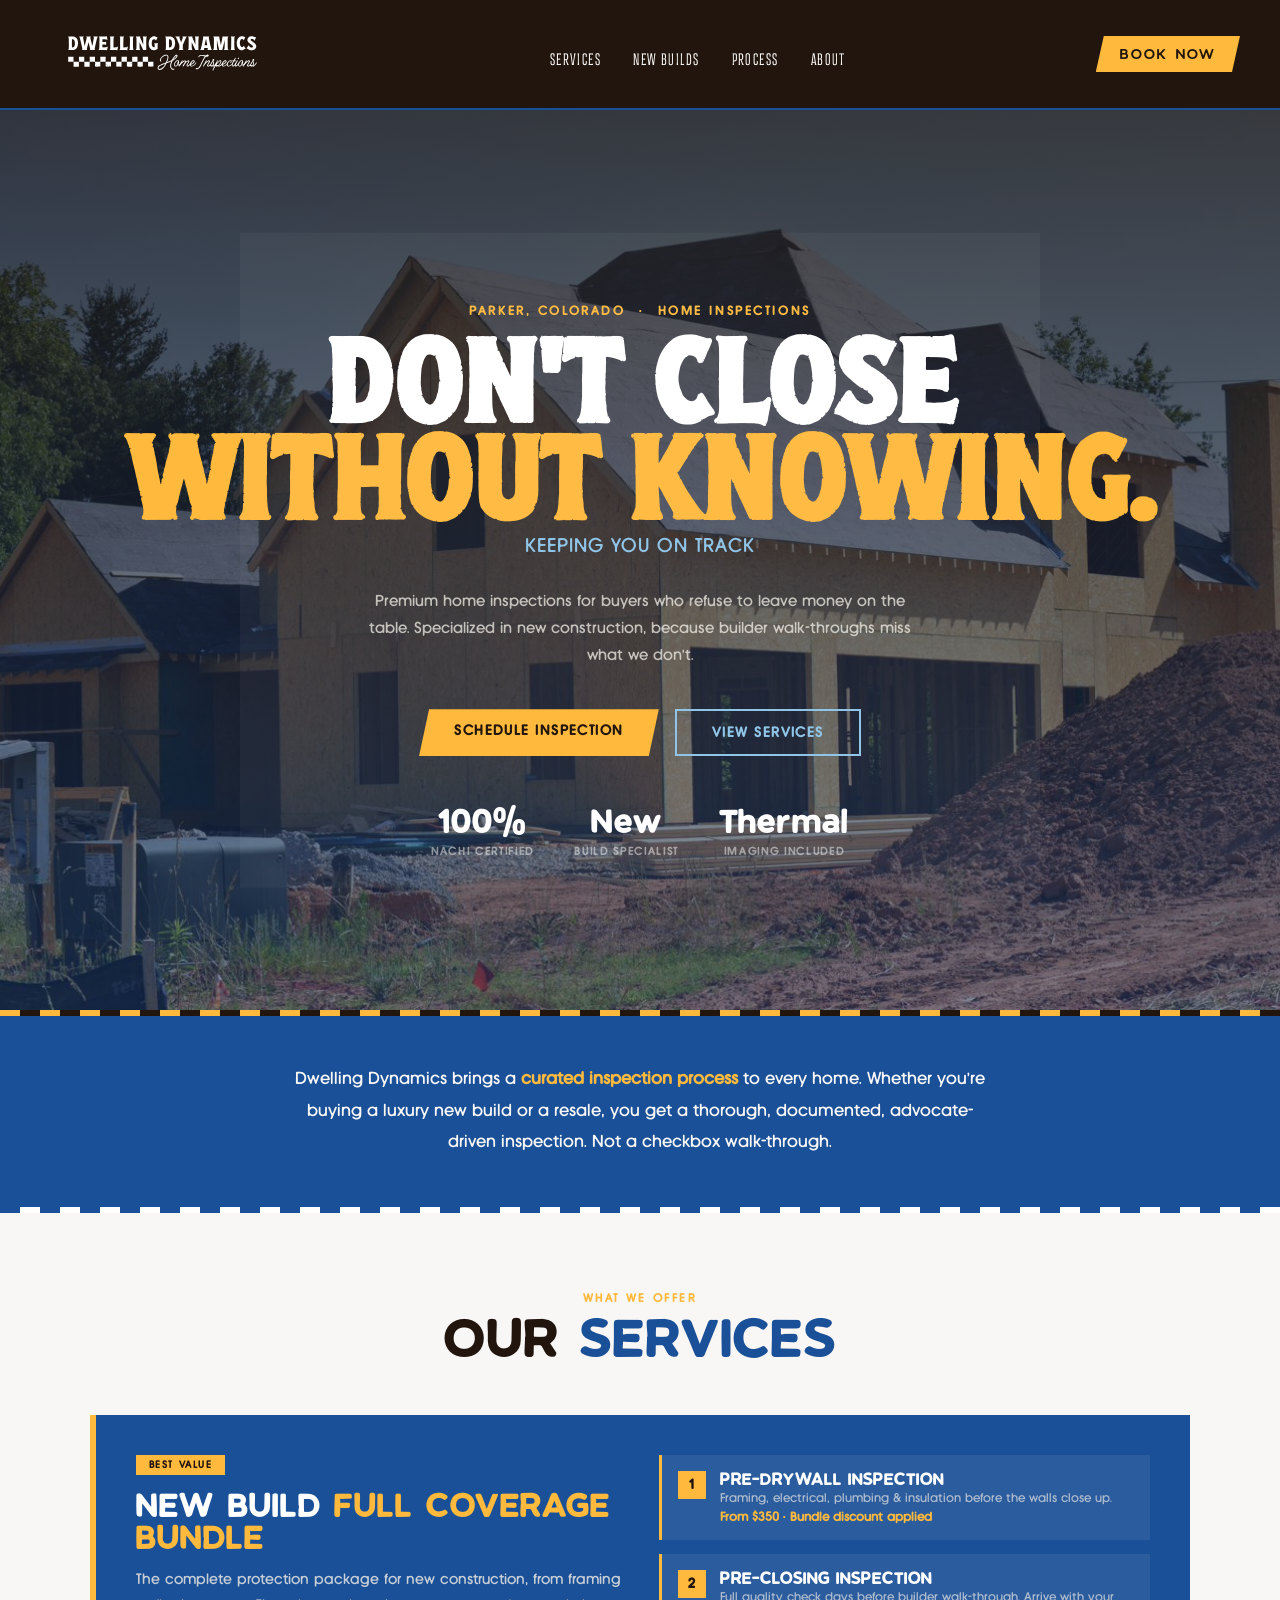
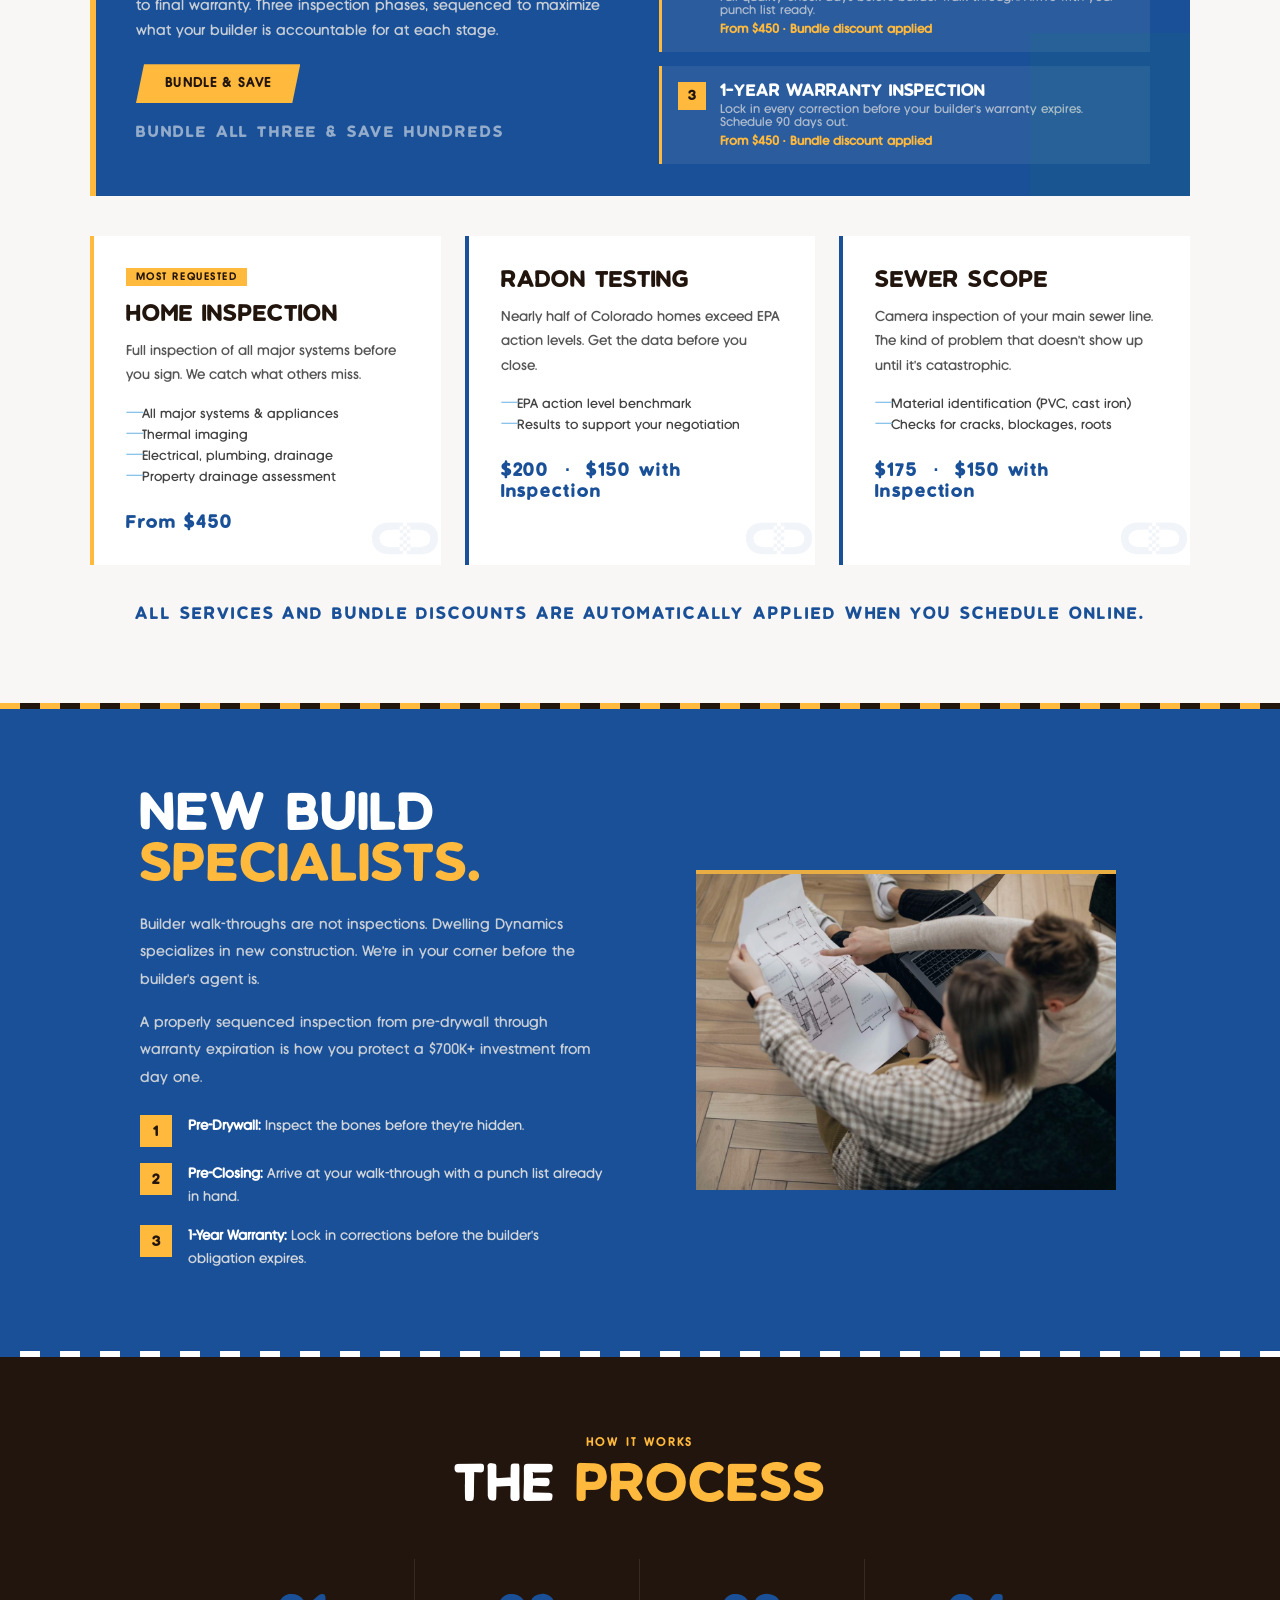
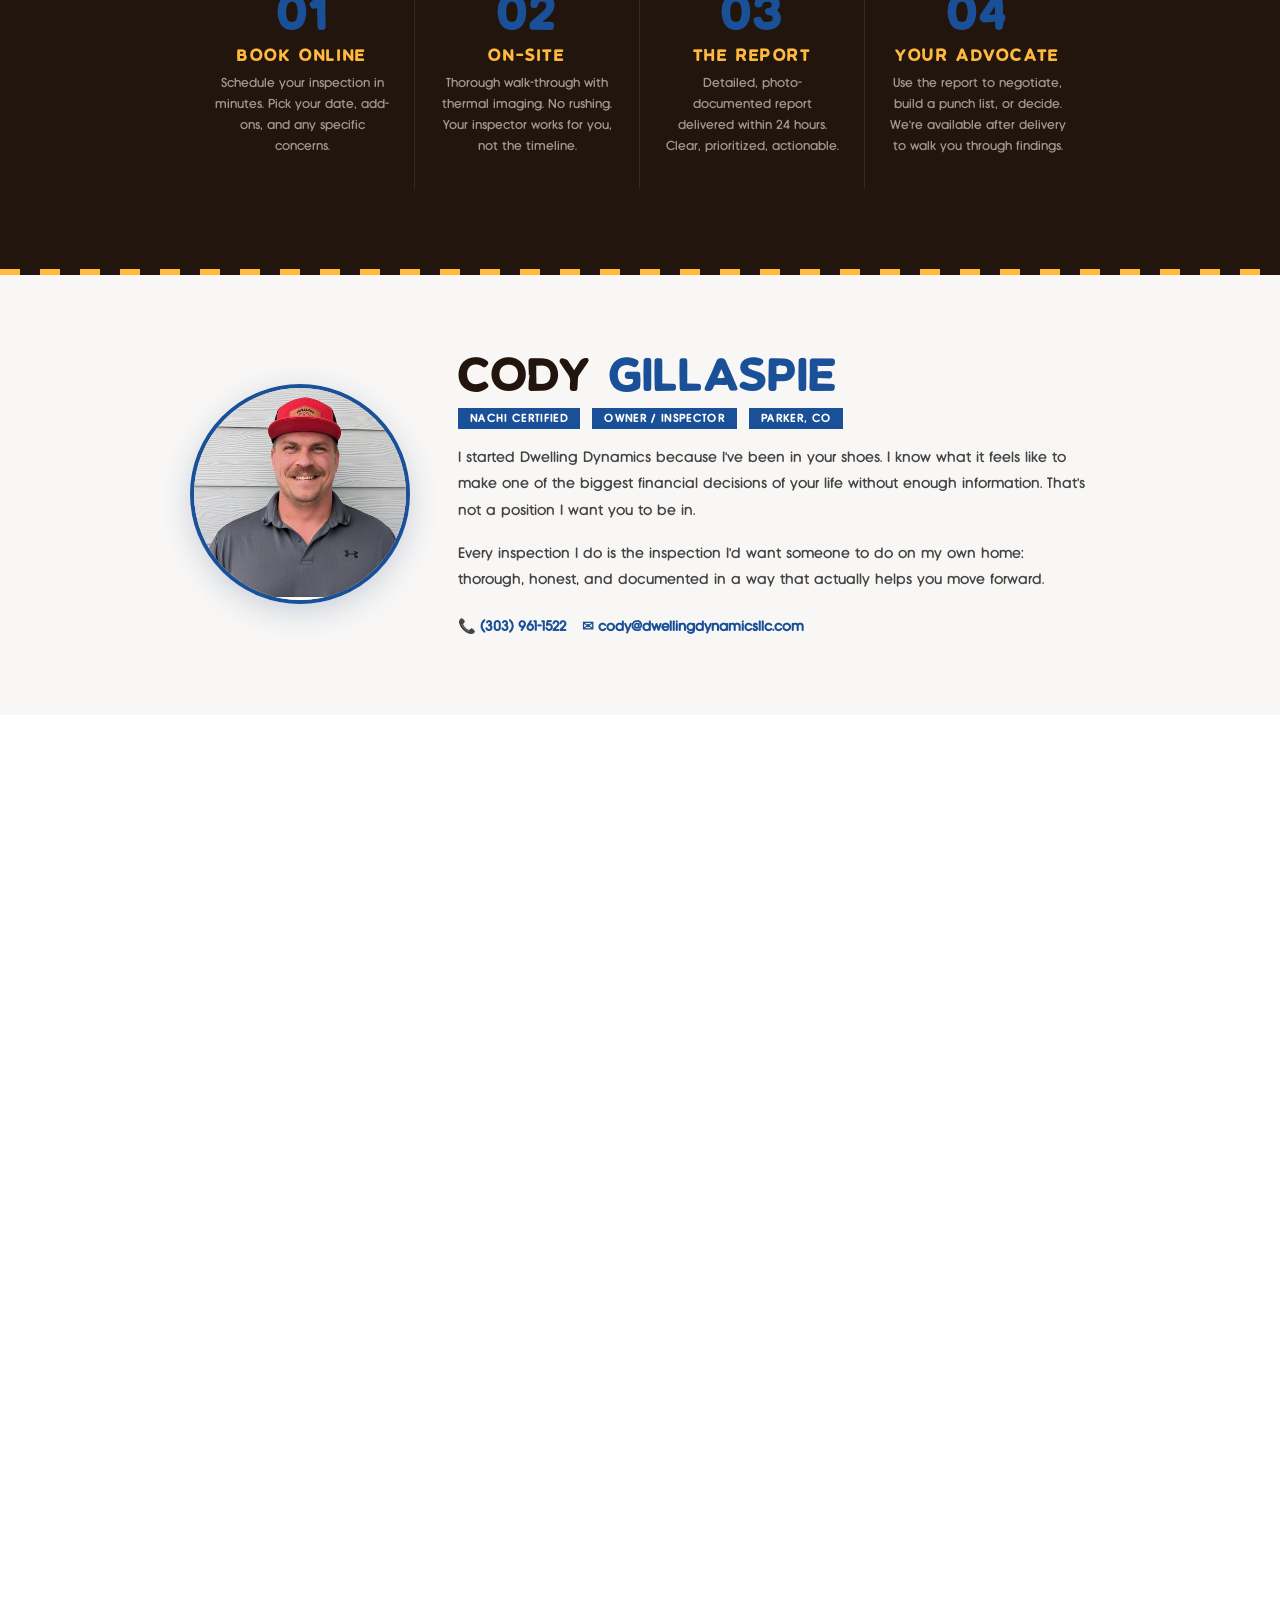
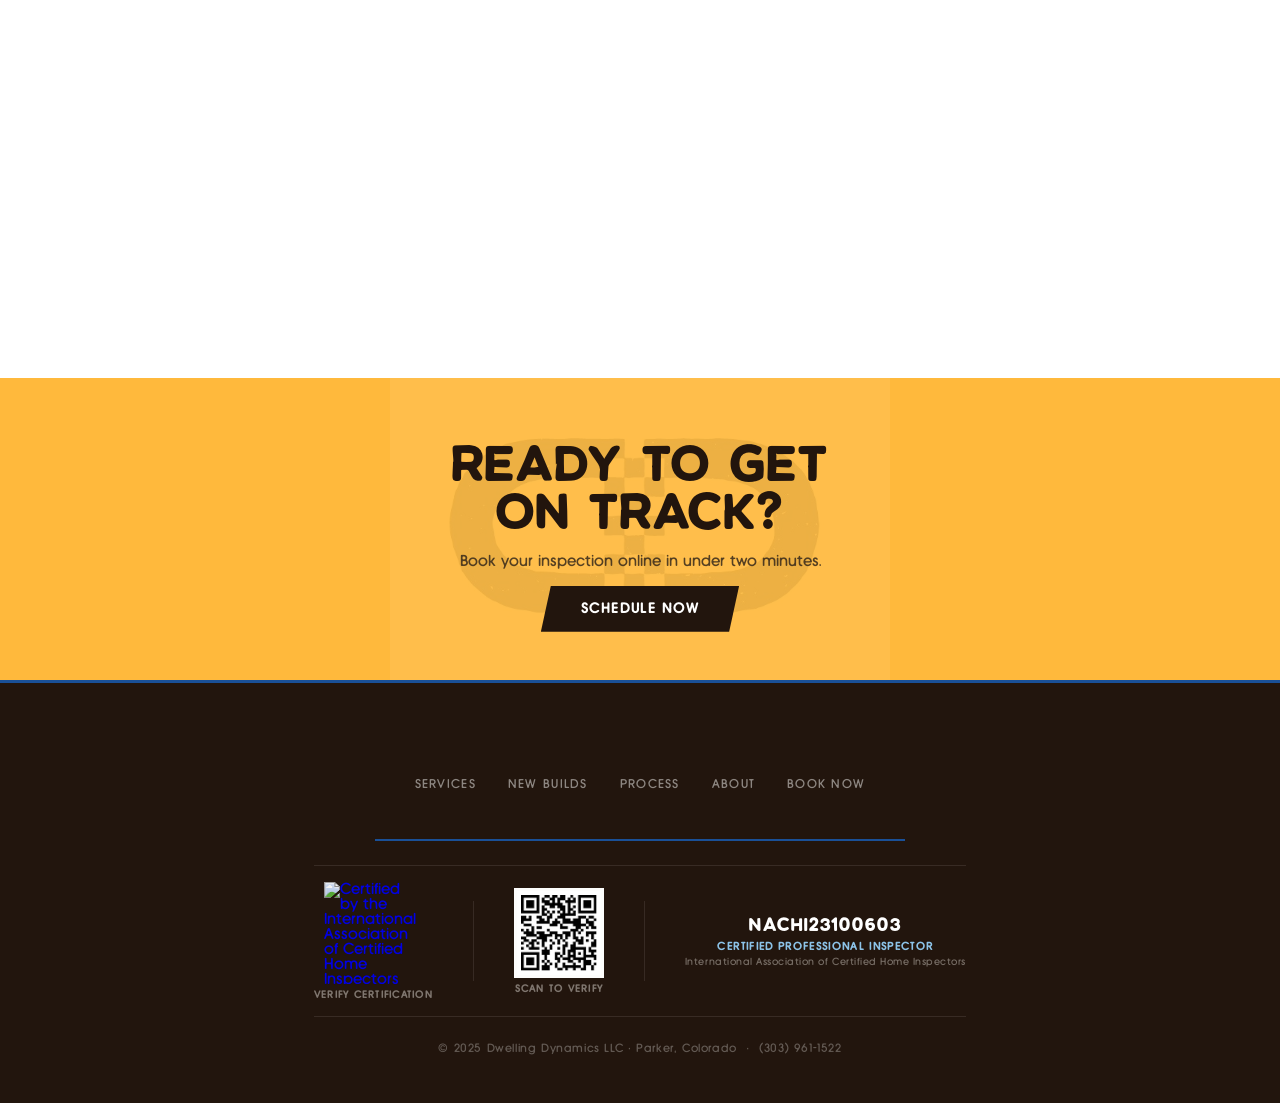
==== index.html @ 151acbd0 "SEO optimization: structured data, sitemap, alt text, social meta - Added sitemap.xml and robots.txt" ====
<!DOCTYPE html>
<html lang="en">
<head>
<meta charset="UTF-8">
<meta name="viewport" content="width=device-width, initial-scale=1.0">
<title>Dwelling Dynamics Home Inspections | Parker, CO &amp; Front Range</title>
<meta name="description" content="Dwelling Dynamics offers professional home inspections in Parker, CO and across the Front Range. Specializing in new construction, pre-drywall, pre-closing, and warranty inspections. NACHI certified. Book online today.">
<meta name="keywords" content="home inspection Parker CO, new build inspection Colorado, pre-drywall inspection, warranty inspection, Front Range home inspector, NACHI certified inspector">
<meta name="robots" content="index, follow">
<link rel="canonical" href="https://www.dwellingdynamicsinspections.com/">
<link rel="icon" type="image/png" href="[data-uri]">
<link rel="apple-touch-icon" href="[data-uri]">

<!-- Open Graph -->
<meta property="og:type" content="website">
<meta property="og:url" content="https://www.dwellingdynamicsinspections.com/">
<meta property="og:title" content="Dwelling Dynamics Home Inspections | Parker, CO &amp; Front Range">
<meta property="og:description" content="Professional home inspections in Parker, CO and the Front Range. New build specialist. NACHI certified. Book online.">
<meta property="og:image" content="https://www.dwellingdynamicsinspections.com/og-image.jpg">

<!-- Twitter Card -->
<meta name="twitter:card" content="summary_large_image">
<meta name="twitter:title" content="Dwelling Dynamics Home Inspections | Parker, CO">
<meta name="twitter:description" content="Professional home inspections in Parker, CO and the Front Range. New build specialist. NACHI certified.">
<meta name="twitter:image" content="https://www.dwellingdynamicsinspections.com/og-image.jpg">
<meta property="og:locale" content="en_US">

<!-- LocalBusiness Structured Data -->
<script type="application/ld+json">
{
  "@context": "https://schema.org",
  "@type": "LocalBusiness",
  "name": "Dwelling Dynamics Home Inspections",
  "description": "Professional home inspection services in Parker, CO and the Front Range. Specializing in new construction inspections, pre-drywall, pre-closing, and 1-year warranty inspections.",
  "url": "https://www.dwellingdynamicsinspections.com",
  "telephone": "+13039611522",
  "email": "cody@dwellingdynamicsllc.com",
  "image": "https://www.dwellingdynamicsinspections.com/og-image.jpg",
  "priceRange": "$$",
  "address": {
    "@type": "PostalAddress",
    "addressLocality": "Parker",
    "addressRegion": "CO",
    "addressCountry": "US"
  },
  "geo": {
    "@type": "GeoCoordinates",
    "latitude": 39.5186,
    "longitude": -104.7614
  },
  "areaServed": [
    {"@type": "City", "name": "Parker"},
    {"@type": "City", "name": "Castle Rock"},
    {"@type": "City", "name": "Highlands Ranch"},
    {"@type": "City", "name": "Aurora"},
    {"@type": "City", "name": "Lone Tree"},
    {"@type": "City", "name": "Centennial"},
    {"@type": "City", "name": "Denver"},
    {"@type": "State", "name": "Colorado Front Range"}
  ],
  "hasOfferCatalog": {
    "@type": "OfferCatalog",
    "name": "Home Inspection Services",
    "itemListElement": [
      {"@type": "Offer", "itemOffered": {"@type": "Service", "name": "Home Inspection"}, "price": "450", "priceCurrency": "USD"},
      {"@type": "Offer", "itemOffered": {"@type": "Service", "name": "Pre-Drywall Inspection"}, "price": "350", "priceCurrency": "USD"},
      {"@type": "Offer", "itemOffered": {"@type": "Service", "name": "Pre-Closing Inspection"}, "price": "450", "priceCurrency": "USD"},
      {"@type": "Offer", "itemOffered": {"@type": "Service", "name": "1-Year Warranty Inspection"}, "price": "450", "priceCurrency": "USD"},
      {"@type": "Offer", "itemOffered": {"@type": "Service", "name": "Radon Testing"}, "price": "200", "priceCurrency": "USD"},
      {"@type": "Offer", "itemOffered": {"@type": "Service", "name": "Sewer Scope"}, "price": "175", "priceCurrency": "USD"}
    ]
  },
  "founder": {
    "@type": "Person",
    "name": "Cody Gillaspie",
    "jobTitle": "Owner, NACHI Certified Professional Inspector"
  },
  "sameAs": [
    "https://g.page/r/CZqVUhI3zh6IEBM"
  ]
}
</script>

<!-- Google Analytics -->
<script async src="https://www.googletagmanager.com/gtag/js?id=G-CFTCVXCN52"></script>
<script>
  window.dataLayer = window.dataLayer || [];
  function gtag(){dataLayer.push(arguments);}
  gtag('js', new Date());
  gtag('config', 'G-CFTCVXCN52');
</script>
<link rel="stylesheet" href="shared.css">
<style>
body { background: var(--white); }

/* HERO */
.hero {
  min-height: 100vh;
  background: linear-gradient(rgba(28,22,20,0.82), rgba(26,58,110,0.55)),
              url("[data-uri]") center center / cover no-repeat;
  display: flex; flex-direction: column; justify-content: center; align-items: center;
  text-align: center; padding: 120px 2rem 80px;
  position: relative; overflow: hidden;
}
.hero-bg-mark {
  position: absolute; opacity: 0.04;
  width: 800px; top: 50%; left: 50%; transform: translate(-50%, -50%);
  pointer-events: none;
}
.hero-eyebrow {
  font-family: var(--body); font-size: 0.8rem; font-weight: 600;
  letter-spacing: 0.2em; text-transform: uppercase; color: var(--gold);
  margin-bottom: 1rem;
}
.hero h1 {
  font-family: var(--heading); font-size: clamp(3.5rem, 8vw, 7rem);
  font-weight: 800; line-height: 0.95; letter-spacing: -0.01em;
  color: var(--white); text-transform: uppercase; margin-bottom: 0.5rem;
}
.hero h1 span { color: var(--gold); }
.hero-sub {
  font-size: clamp(1rem, 2vw, 1.25rem); color: var(--lightblue);
  font-weight: 500; letter-spacing: 0.05em; text-transform: uppercase;
  margin-bottom: 2rem;
}
.hero-desc {
  max-width: 560px; color: rgba(242,237,230,0.75); font-size: 1rem; line-height: 1.7;
  margin: 0 auto 2.5rem;
}
.hero-actions { display: flex; gap: 1rem; justify-content: center; flex-wrap: wrap; }
.btn-primary {
  background: var(--gold); color: var(--asphalt);
  padding: 0.9rem 2.2rem; font-weight: 700; font-size: 0.9rem;
  letter-spacing: 0.1em; text-transform: uppercase; text-decoration: none;
  clip-path: polygon(10px 0%, 100% 0%, calc(100% - 10px) 100%, 0% 100%);
  transition: background 0.2s;
}
.btn-primary:hover { background: var(--white); }
.btn-outline {
  border: 2px solid var(--lightblue); color: var(--lightblue);
  padding: 0.9rem 2.2rem; font-weight: 700; font-size: 0.9rem;
  letter-spacing: 0.1em; text-transform: uppercase; text-decoration: none;
  transition: all 0.2s;
}
.btn-outline:hover { background: var(--lightblue); color: var(--asphalt); }
.hero-badges {
  margin-top: 3rem; display: flex; gap: 2.5rem; justify-content: center;
  flex-wrap: wrap;
}
.hero-badge {
  display: flex; flex-direction: column; align-items: center; gap: 0.25rem;
}
.hero-badge-num {
  font-family: var(--display); font-size: 2rem; font-weight: 800;
  color: var(--white);
}
.hero-badge-label {
  font-size: 0.7rem; font-weight: 600; letter-spacing: 0.15em;
  text-transform: uppercase; color: rgba(248,247,246,0.5);
}

/* DIVIDER */
.track-divider {
  height: 6px; background: var(--darkblue);
  background: repeating-linear-gradient(90deg, var(--darkblue) 0px, var(--darkblue) 20px, var(--white) 20px, var(--white) 40px);
}
.track-divider.gold {
  background: repeating-linear-gradient(90deg, var(--gold) 0px, var(--gold) 20px, var(--asphalt) 20px, var(--asphalt) 40px);
}

/* INTRO STRIP */
.intro-strip {
  background: var(--darkblue); padding: 3rem 2rem;
  text-align: center;
}
.intro-strip p {
  max-width: 700px; margin: 0 auto;
  font-size: 1.1rem; color: var(--offwhite); line-height: 1.8;
}
.intro-strip strong { color: var(--gold); font-weight: 600; }

/* SERVICES */
.services { background: var(--offwhite); padding: 5rem 2rem; }
.section-header { text-align: center; margin-bottom: 3rem; }
.section-eyebrow {
  font-size: 0.75rem; font-weight: 700; letter-spacing: 0.2em;
  text-transform: uppercase; color: var(--gold); margin-bottom: 0.75rem;
}
.section-title {
  font-family: var(--display); font-size: clamp(2rem, 4vw, 3.5rem);
  font-weight: 800; text-transform: uppercase; color: var(--asphalt);
  line-height: 1;
}
.section-title span { color: var(--darkblue); }
.services-grid {
  max-width: 1100px; margin: 0 auto;
  display: grid; grid-template-columns: repeat(auto-fit, minmax(300px, 1fr));
  gap: 1.5rem;
}
.service-card {
  background: var(--white); padding: 2rem;
  border-left: 4px solid var(--darkblue);
  position: relative; overflow: hidden;
  transition: transform 0.2s, box-shadow 0.2s;
}
.service-card:hover { transform: translateY(-4px); box-shadow: 0 12px 40px rgba(26,58,110,0.15); }
.service-card.featured { border-left-color: var(--gold); }
.service-card-tag {
  display: inline-block; background: var(--gold); color: var(--asphalt);
  font-size: 0.65rem; font-weight: 700; letter-spacing: 0.15em; text-transform: uppercase;
  padding: 0.25rem 0.6rem; margin-bottom: 1rem;
}
.service-card h3 {
  font-family: var(--display); font-size: 1.4rem; font-weight: 800;
  text-transform: uppercase; color: var(--asphalt); margin-bottom: 0.75rem;
  line-height: 1.1;
}
.service-card p { font-size: 0.9rem; color: #555; line-height: 1.7; margin-bottom: 1rem; }
.service-card ul { list-style: none; margin-bottom: 1.5rem; }
.service-card ul li {
  font-size: 0.85rem; color: #444; padding: 0.25rem 0;
  padding-left: 1rem; position: relative;
}
.service-card ul li::before { content: "—"; position: absolute; left: 0; color: var(--lightblue); }
.service-price {
  font-family: var(--display); font-size: 1.1rem; font-weight: 800;
  color: var(--darkblue); letter-spacing: 0.05em;
}
.service-card-icon {
  position: absolute; right: -10px; bottom: -10px; opacity: 0.06;
  width: 90px;
}

/* NEW BUILD SPOTLIGHT */
.newbuild {
  background: var(--darkblue); padding: 5rem 2rem;
  display: flex; align-items: center; justify-content: center;
}
.newbuild-inner {
  max-width: 1000px; width: 100%;
  display: grid; grid-template-columns: 1fr 1fr; gap: 4rem;
  align-items: center;
}
.newbuild-text h2 {
  font-family: var(--display); font-size: clamp(2.2rem, 4vw, 3.2rem);
  font-weight: 800; text-transform: uppercase; color: var(--white);
  line-height: 1; margin-bottom: 1.25rem;
}
.newbuild-text h2 span { color: var(--gold); }
.newbuild-text p { color: rgba(242,237,230,0.8); line-height: 1.8; font-size: 0.95rem; margin-bottom: 1rem; }
.newbuild-steps { margin-top: 1.5rem; display: flex; flex-direction: column; gap: 1rem; }
.newbuild-step {
  display: flex; align-items: flex-start; gap: 1rem;
}
.step-num {
  flex-shrink: 0; width: 32px; height: 32px;
  background: var(--gold); color: var(--asphalt);
  display: flex; align-items: center; justify-content: center;
  font-family: var(--display); font-size: 0.9rem; font-weight: 800;
}
.step-text { color: rgba(242,237,230,0.85); font-size: 0.9rem; line-height: 1.6; }
.step-text strong { color: var(--white); }
.newbuild-visual { display: flex; align-items: center; justify-content: center; }
.newbuild-visual img { width: 100%; max-width: 340px; opacity: 0.9; }

/* PROCESS */
.process { background: var(--asphalt); padding: 5rem 2rem; text-align: center; }
.process .section-title { color: var(--white); }
.process-grid {
  max-width: 900px; margin: 3rem auto 0;
  display: grid; grid-template-columns: repeat(auto-fit, minmax(180px, 1fr));
  gap: 0;
}
.process-step {
  padding: 2rem 1.5rem; position: relative;
  border-right: 1px solid rgba(242,237,230,0.1);
}
.process-step:last-child { border-right: none; }
.process-step-num {
  font-family: var(--display); font-size: 3rem; font-weight: 800;
  color: var(--darkblue); line-height: 1; margin-bottom: 0.5rem;
}
.process-step h4 {
  font-family: var(--display); font-size: 1rem; font-weight: 700;
  text-transform: uppercase; color: var(--gold); letter-spacing: 0.1em;
  margin-bottom: 0.5rem;
}
.process-step p { font-size: 0.82rem; color: rgba(242,237,230,0.6); line-height: 1.6; }

/* INSPECTOR */
.inspector { background: var(--offwhite); padding: 5rem 2rem; }
.inspector-inner {
  max-width: 900px; margin: 0 auto;
  display: grid; grid-template-columns: auto 1fr; gap: 3rem;
  align-items: center;
}
.inspector-img-wrap { position: relative; }
.inspector-dog { width: 220px; }
.inspector-text h2 {
  font-family: var(--display); font-size: clamp(2rem, 3.5vw, 2.8rem);
  font-weight: 800; text-transform: uppercase; color: var(--asphalt);
  line-height: 1; margin-bottom: 0.5rem;
}
.inspector-text h2 span { color: var(--darkblue); }
.inspector-creds {
  display: flex; gap: 0.75rem; flex-wrap: wrap; margin-bottom: 1rem;
}
.cred-tag {
  background: var(--darkblue); color: var(--white);
  font-size: 0.7rem; font-weight: 700; letter-spacing: 0.12em; text-transform: uppercase;
  padding: 0.3rem 0.75rem;
}
.inspector-text p { color: #444; font-size: 0.95rem; line-height: 1.75; margin-bottom: 1rem; }
.inspector-contact { display: flex; gap: 1rem; flex-wrap: wrap; align-items: center; margin-top: 1.5rem; }
.contact-item {
  display: flex; align-items: center; gap: 0.5rem;
  font-size: 0.9rem; font-weight: 600; color: var(--darkblue); text-decoration: none;
}
.contact-item:hover { color: var(--gold); }

/* QUOTE WIDGET */
.quote-widget { padding: 5rem 2rem; background: var(--white); }

/* CTA BANNER */
.cta-banner {
  background: var(--gold); padding: 4rem 2rem; text-align: center;
  position: relative; overflow: hidden;
}
.cta-banner-bg {
  position: absolute; opacity: 0.08;
  width: 500px; top: 50%; left: 50%; transform: translate(-50%, -50%);
  pointer-events: none;
}
.cta-banner h2 {
  font-family: var(--display); font-size: clamp(2rem, 4vw, 3rem);
  font-weight: 800; text-transform: uppercase; color: var(--asphalt);
  line-height: 1; margin-bottom: 1rem; position: relative;
}
.cta-banner p { color: rgba(28,22,20,0.75); font-size: 1rem; margin-bottom: 2rem; position: relative; }
.btn-dark {
  background: var(--asphalt); color: var(--white);
  padding: 1rem 2.5rem; font-weight: 700; font-size: 0.9rem;
  letter-spacing: 0.1em; text-transform: uppercase; text-decoration: none;
  clip-path: polygon(10px 0%, 100% 0%, calc(100% - 10px) 100%, 0% 100%);
  transition: background 0.2s; position: relative;
}
.btn-dark:hover { background: var(--darkblue); }

@media (max-width: 768px) {
  .newbuild-inner { grid-template-columns: 1fr; gap: 2rem; }
  .newbuild-visual { order: -1; }
  .inspector-inner { grid-template-columns: 1fr; text-align: center; }
  .inspector-dog { width: 160px; margin: 0 auto; }
  .inspector-creds { justify-content: center; }
  .inspector-contact { justify-content: center; }
}
</style>

<!-- FAQ Structured Data -->
<script type="application/ld+json">
{
  "@context": "https://schema.org",
  "@type": "FAQPage",
  "mainEntity": [
    {
      "@type": "Question",
      "name": "What does a home inspection include?",
      "acceptedAnswer": {
        "@type": "Answer",
        "text": "A Dwelling Dynamics home inspection covers the structure, roof, attic, insulation, HVAC systems, electrical panels and wiring, plumbing, water heater, interior finishes, windows, doors, and grading. We use thermal imaging on every inspection and provide a same-day digital report."
      }
    },
    {
      "@type": "Question",
      "name": "Do new construction homes need a home inspection?",
      "acceptedAnswer": {
        "@type": "Answer",
        "text": "Yes. New construction homes still have defects, and builder inspections only check for code compliance. A third-party inspection catches issues the builder's inspector may miss, and is especially valuable before drywall is installed and again before your final walkthrough."
      }
    },
    {
      "@type": "Question",
      "name": "What is a pre-drywall inspection?",
      "acceptedAnswer": {
        "@type": "Answer",
        "text": "A pre-drywall inspection happens before the walls are closed up, while framing, electrical wiring, plumbing rough-ins, and HVAC ductwork are still visible. This is the best opportunity to catch structural or systems issues before they are hidden behind drywall."
      }
    },
    {
      "@type": "Question",
      "name": "How much does a home inspection cost in Parker, CO?",
      "acceptedAnswer": {
        "@type": "Answer",
        "text": "Dwelling Dynamics home inspections start at $450. Radon testing starts at $200 ($150 when bundled with an inspection). Sewer scope starts at $175 ($150 when bundled). New build bundle pricing is also available for pre-drywall, pre-closing, and 1-year warranty inspections."
      }
    },
    {
      "@type": "Question",
      "name": "How long does a home inspection take?",
      "acceptedAnswer": {
        "@type": "Answer",
        "text": "Most home inspections take 2 to 4 hours depending on the size and age of the property. You receive your full digital report the same day, typically within a few hours of the inspection."
      }
    }
  ]
}
</script>
</head>
<body>

<!-- NAV -->
<nav>
  <div class="nav-logo">
    <a href="index.html">
      <img src="[data-uri]" alt="Dwelling Dynamics">
    </a>
  </div>
  <ul class="nav-links">
    <li><a href="#services">Services</a></li>
    <li><a href="#new-builds">New Builds</a></li>
    <li><a href="#process">Process</a></li>
    <li><a href="#inspector">About</a></li>
  </ul>
  <a href="schedule.html" class="nav-cta">Book Now</a>
</nav>

<!-- HERO -->
<section class="hero">
  <img class="hero-bg-mark" src="[data-uri]" alt="">
  <p class="hero-eyebrow">Parker, Colorado &nbsp;·&nbsp; Home Inspections</p>
  <h1>Don't Close<br><span>Without Knowing.</span></h1>
  <p class="hero-sub">Keeping You On Track</p>
  <p class="hero-desc">Premium home inspections for buyers who refuse to leave money on the table. Specialized in new construction, because builder walk-throughs miss what we don't.</p>
  <div class="hero-actions">
    <a href="schedule.html" class="btn-primary">Schedule Inspection</a>
    <a href="#services" class="btn-outline">View Services</a>
  </div>
  <div class="hero-badges">
    <div class="hero-badge">
      <span class="hero-badge-num">100%</span>
      <span class="hero-badge-label">NACHI Certified</span>
    </div>
    <div class="hero-badge">
      <span class="hero-badge-num">New</span>
      <span class="hero-badge-label">Build Specialist</span>
    </div>
    <div class="hero-badge">
      <span class="hero-badge-num">Thermal</span>
      <span class="hero-badge-label">Imaging Included</span>
    </div>
  </div>
</section>

<div class="track-divider gold"></div>

<!-- INTRO STRIP -->
<div class="intro-strip">
  <p>Dwelling Dynamics brings a <strong>curated inspection process</strong> to every home. Whether you're buying a luxury new build or a resale, you get a thorough, documented, advocate-driven inspection. Not a checkbox walk-through.</p>
</div>

<div class="track-divider"></div>

<!-- SERVICES -->
<section class="services" id="services">
  <div class="section-header">
    <p class="section-eyebrow">What We Offer</p>
    <h2 class="section-title">Our <span>Services</span></h2>
  </div>

  <!-- NEW BUILD BUNDLE -->
  <div style="max-width:1100px;margin:0 auto 2.5rem;">
    <div style="background:var(--darkblue);padding:2.5rem 2.5rem 2rem;border-left:6px solid var(--gold);position:relative;overflow:hidden;">
      <div style="position:absolute;right:-20px;bottom:-20px;opacity:0.07;width:180px;">
        <img src="[data-uri]" alt="" style="width:100%;">
      </div>
      <div style="display:flex;align-items:flex-start;gap:2rem;flex-wrap:wrap;">
        <div style="flex:1;min-width:260px;">
          <span style="display:inline-block;background:var(--gold);color:var(--asphalt);font-size:0.65rem;font-weight:700;letter-spacing:0.15em;text-transform:uppercase;padding:0.3rem 0.8rem;margin-bottom:1rem;">Best Value</span>
          <h3 style="font-family:var(--display);font-size:2rem;font-weight:800;text-transform:uppercase;color:var(--white);line-height:1;margin-bottom:0.75rem;">New Build <span style="color:var(--gold);">Full Coverage Bundle</span></h3>
          <p style="color:rgba(242,237,230,0.8);font-size:0.95rem;line-height:1.7;margin-bottom:1.25rem;">The complete protection package for new construction, from framing to final warranty. Three inspection phases, sequenced to maximize what your builder is accountable for at each stage.</p>
          <div style="display:flex;align-items:center;gap:1.25rem;flex-wrap:wrap;">
            <a href="schedule.html" style="display:inline-block;background:var(--gold);color:var(--asphalt);padding:0.8rem 1.8rem;font-weight:700;font-size:0.85rem;letter-spacing:0.1em;text-transform:uppercase;text-decoration:none;clip-path:polygon(8px 0%,100% 0%,calc(100% - 8px) 100%,0% 100%);transition:background 0.2s;">Bundle &amp; Save</a>
            <span style="font-family:var(--display);font-size:0.95rem;font-weight:700;text-transform:uppercase;letter-spacing:0.12em;color:rgba(248,247,246,0.55);">Bundle all three &amp; save hundreds</span>
          </div>
        </div>
        <div style="flex:1;min-width:260px;">
          <div style="display:flex;flex-direction:column;gap:0.85rem;">
            <div style="display:flex;align-items:flex-start;gap:0.85rem;padding:1rem;background:rgba(255,255,255,0.07);border-left:3px solid var(--gold);">
              <div style="flex-shrink:0;width:28px;height:28px;background:var(--gold);color:var(--asphalt);display:flex;align-items:center;justify-content:center;font-family:var(--display);font-size:0.85rem;font-weight:800;">1</div>
              <div>
                <div style="font-family:var(--display);font-size:1rem;font-weight:800;text-transform:uppercase;color:var(--white);margin-bottom:0.2rem;">Pre-Drywall Inspection</div>
                <div style="font-size:0.8rem;color:rgba(242,237,230,0.65);">Framing, electrical, plumbing &amp; insulation before the walls close up.</div>
                <div style="font-size:0.8rem;color:var(--gold);font-weight:600;margin-top:0.25rem;">From $350 · Bundle discount applied</div>
              </div>
            </div>
            <div style="display:flex;align-items:flex-start;gap:0.85rem;padding:1rem;background:rgba(255,255,255,0.07);border-left:3px solid var(--gold);">
              <div style="flex-shrink:0;width:28px;height:28px;background:var(--gold);color:var(--asphalt);display:flex;align-items:center;justify-content:center;font-family:var(--display);font-size:0.85rem;font-weight:800;">2</div>
              <div>
                <div style="font-family:var(--display);font-size:1rem;font-weight:800;text-transform:uppercase;color:var(--white);margin-bottom:0.2rem;">Pre-Closing Inspection</div>
                <div style="font-size:0.8rem;color:rgba(242,237,230,0.65);">Full quality check days before builder walk-through. Arrive with your punch list ready.</div>
                <div style="font-size:0.8rem;color:var(--gold);font-weight:600;margin-top:0.25rem;">From $450 · Bundle discount applied</div>
              </div>
            </div>
            <div style="display:flex;align-items:flex-start;gap:0.85rem;padding:1rem;background:rgba(255,255,255,0.07);border-left:3px solid var(--gold);">
              <div style="flex-shrink:0;width:28px;height:28px;background:var(--gold);color:var(--asphalt);display:flex;align-items:center;justify-content:center;font-family:var(--display);font-size:0.85rem;font-weight:800;">3</div>
              <div>
                <div style="font-family:var(--display);font-size:1rem;font-weight:800;text-transform:uppercase;color:var(--white);margin-bottom:0.2rem;">1-Year Warranty Inspection</div>
                <div style="font-size:0.8rem;color:rgba(242,237,230,0.65);">Lock in every correction before your builder's warranty expires. Schedule 90 days out.</div>
                <div style="font-size:0.8rem;color:var(--gold);font-weight:600;margin-top:0.25rem;">From $450 · Bundle discount applied</div>
              </div>
            </div>
          </div>
        </div>
      </div>
    </div>
  </div>

  <!-- INDIVIDUAL SERVICES -->
  <div class="services-grid">

    <div class="service-card featured">
      <span class="service-card-tag">Most Requested</span>
      <h3>Home Inspection</h3>
      <p>Full inspection of all major systems before you sign. We catch what others miss.</p>
      <ul>
        <li>All major systems &amp; appliances</li>
        <li>Thermal imaging</li>
        <li>Electrical, plumbing, drainage</li>
        <li>Property drainage assessment</li>
      </ul>
      <span class="service-price">From $450</span>
      <img class="service-card-icon" src="[data-uri]" alt="Home inspection service">
    </div>

    <div class="service-card">
      <h3>Radon Testing</h3>
      <p>Nearly half of Colorado homes exceed EPA action levels. Get the data before you close.</p>
      <ul>
        <li>EPA action level benchmark</li>
        <li>Results to support your negotiation</li>
      </ul>
      <span class="service-price">$200 &nbsp;·&nbsp; $150 with Inspection</span>
      <img class="service-card-icon" src="[data-uri]" alt="Radon testing service">
    </div>

    <div class="service-card">
      <h3>Sewer Scope</h3>
      <p>Camera inspection of your main sewer line. The kind of problem that doesn't show up until it's catastrophic.</p>
      <ul>
        <li>Material identification (PVC, cast iron)</li>
        <li>Checks for cracks, blockages, roots</li>
      </ul>
      <span class="service-price">$175 &nbsp;·&nbsp; $150 with Inspection</span>
      <img class="service-card-icon" src="[data-uri]" alt="Sewer scope camera inspection service">
    </div>

  </div>

  <p style="text-align:center;margin-top:2.5rem;font-family:var(--display);font-size:1rem;font-weight:700;text-transform:uppercase;letter-spacing:0.12em;color:var(--darkblue);">All services and bundle discounts are automatically applied when you schedule online.</p>

</section>

<div class="track-divider gold"></div>

<!-- NEW BUILD SPOTLIGHT -->
<section class="newbuild" id="new-builds">
  <div class="newbuild-inner">
    <div class="newbuild-text">
      <h2>New Build <span>Specialists.</span></h2>
      <p>Builder walk-throughs are not inspections. Dwelling Dynamics specializes in new construction. We're in your corner before the builder's agent is.</p>
      <p>A properly sequenced inspection from pre-drywall through warranty expiration is how you protect a $700K+ investment from day one.</p>
      <div class="newbuild-steps">
        <div class="newbuild-step">
          <div class="step-num">1</div>
          <div class="step-text"><strong>Pre-Drywall:</strong> Inspect the bones before they're hidden.</div>
        </div>
        <div class="newbuild-step">
          <div class="step-num">2</div>
          <div class="step-text"><strong>Pre-Closing:</strong> Arrive at your walk-through with a punch list already in hand.</div>
        </div>
        <div class="newbuild-step">
          <div class="step-num">3</div>
          <div class="step-text"><strong>1-Year Warranty:</strong> Lock in corrections before the builder's obligation expires.</div>
        </div>
      </div>
    </div>
    <div class="newbuild-visual">
      <img src="[data-uri]" alt="Homebuyers reviewing new construction floor plans"
           style="width:100%;max-width:420px;height:320px;object-fit:cover;object-position:top;border-top:4px solid var(--gold);">
    </div>
  </div>
</section>

<div class="track-divider"></div>

<!-- PROCESS -->
<section class="process" id="process">
  <div class="section-header">
    <p class="section-eyebrow">How It Works</p>
    <h2 class="section-title" style="color:var(--white);">The <span style="color:var(--gold);">Process</span></h2>
  </div>
  <div class="process-grid">
    <div class="process-step">
      <div class="process-step-num">01</div>
      <h4>Book Online</h4>
      <p>Schedule your inspection in minutes. Pick your date, add-ons, and any specific concerns.</p>
    </div>
    <div class="process-step">
      <div class="process-step-num">02</div>
      <h4>On-Site</h4>
      <p>Thorough walk-through with thermal imaging. No rushing. Your inspector works for you, not the timeline.</p>
    </div>
    <div class="process-step">
      <div class="process-step-num">03</div>
      <h4>The Report</h4>
      <p>Detailed, photo-documented report delivered within 24 hours. Clear, prioritized, actionable.</p>
    </div>
    <div class="process-step">
      <div class="process-step-num">04</div>
      <h4>Your Advocate</h4>
      <p>Use the report to negotiate, build a punch list, or decide. We're available after delivery to walk you through findings.</p>
    </div>
  </div>
</section>

<div class="track-divider gold"></div>

<!-- INSPECTOR -->
<section class="inspector" id="inspector">
  <div class="inspector-inner">
    <div class="inspector-img-wrap">
      <img class="inspector-dog" src="[data-uri]" alt="Cody Gillaspie, Owner — Dwelling Dynamics Home Inspections" style="border-radius:50%;border:4px solid var(--darkblue);box-shadow:0 8px 30px rgba(26,58,110,0.2);">
    </div>
    <div class="inspector-text">
      <h2>Cody <span>Gillaspie</span></h2>
      <div class="inspector-creds">
        <span class="cred-tag">NACHI Certified</span>
        <span class="cred-tag">Owner / Inspector</span>
        <span class="cred-tag">Parker, CO</span>
      </div>
      <p>I started Dwelling Dynamics because I've been in your shoes. I know what it feels like to make one of the biggest financial decisions of your life without enough information. That's not a position I want you to be in.</p>
      <p>Every inspection I do is the inspection I'd want someone to do on my own home: thorough, honest, and documented in a way that actually helps you move forward.</p>
      <div class="inspector-contact">
        <a href="tel:3039611522" class="contact-item">📞 (303) 961-1522</a>
        <a href="mailto:cody@dwellingdynamicsllc.com" class="contact-item">✉ cody@dwellingdynamicsllc.com</a>
      </div>
    </div>
  </div>
</section>

<!-- QUOTE WIDGET -->
<section class="quote-widget">
  <iframe src='https://widgets.spectora.com/#/my-inspection-company-df3490b2e3/quote' style='border:0;height:1100px;width:100%;'></iframe>
</section>

<!-- CTA BANNER -->
<section class="cta-banner">
  <img class="cta-banner-bg" src="[data-uri]" alt="">
  <h2>Ready to Get<br>On Track?</h2>
  <p>Book your inspection online in under two minutes.</p>
  <a href="schedule.html" class="btn-dark">Schedule Now</a>
</section>

<!-- FOOTER -->
<footer>
  
  <nav class="footer-links" aria-label="Footer">
    <a href="#services">Services</a>
    <a href="#new-builds">New Builds</a>
    <a href="#process">Process</a>
    <a href="#inspector">About</a>
    <a href="schedule.html">Book Now</a>
  </nav>
  <div style="display:flex;align-items:center;justify-content:center;gap:2.5rem;flex-wrap:wrap;padding:1rem 0;border-top:1px solid rgba(242,237,230,0.1);border-bottom:1px solid rgba(242,237,230,0.1);">

  <!-- InterNACHI Seal -->
  <a href="https://www.nachi.org/verify?nachiid=NACHI23100603" target="_blank" rel="noopener"
     style="display:flex;flex-direction:column;align-items:center;gap:0.4rem;text-decoration:none;">
    <img src="http://www.nachi.org/webseals/sb-v2-NACHI23100603.gif"
         width="98" height="102"
         alt="Certified by the International Association of Certified Home Inspectors"
         style="border:0;opacity:0.95;">
    <span style="font-size:0.65rem;font-weight:700;letter-spacing:0.12em;text-transform:uppercase;color:rgba(242,237,230,0.45);">Verify Certification</span>
  </a>

  <!-- Divider -->
  <div style="width:1px;height:80px;background:rgba(242,237,230,0.1);"></div>

  <!-- QR Code -->
  <div style="display:flex;flex-direction:column;align-items:center;gap:0.4rem;">
    <img src="[data-uri]" width="90" height="90"
         alt="Scan to verify InterNACHI certification"
         style="border:3px solid rgba(242,237,230,0.15);padding:4px;background:var(--white);">
    <span style="font-size:0.65rem;font-weight:700;letter-spacing:0.12em;text-transform:uppercase;color:rgba(242,237,230,0.45);">Scan to Verify</span>
  </div>

  <!-- Divider -->
  <div style="width:1px;height:80px;background:rgba(242,237,230,0.1);"></div>

  <!-- Text credential -->
  <div style="display:flex;flex-direction:column;align-items:center;gap:0.3rem;text-align:center;">
    <span style="font-family:var(--display);font-size:1.1rem;font-weight:800;text-transform:uppercase;color:var(--white);letter-spacing:0.05em;">NACHI23100603</span>
    <span style="font-size:0.7rem;font-weight:600;letter-spacing:0.12em;text-transform:uppercase;color:var(--lightblue);">Certified Professional Inspector</span>
    <span style="font-size:0.65rem;color:rgba(242,237,230,0.4);letter-spacing:0.05em;">International Association of Certified Home Inspectors</span>
  </div>

</div>
  <p class="footer-copy">© 2025 Dwelling Dynamics LLC · Parker, Colorado &nbsp;·&nbsp; (303) 961-1522</p>
</footer>

</body>
</html>
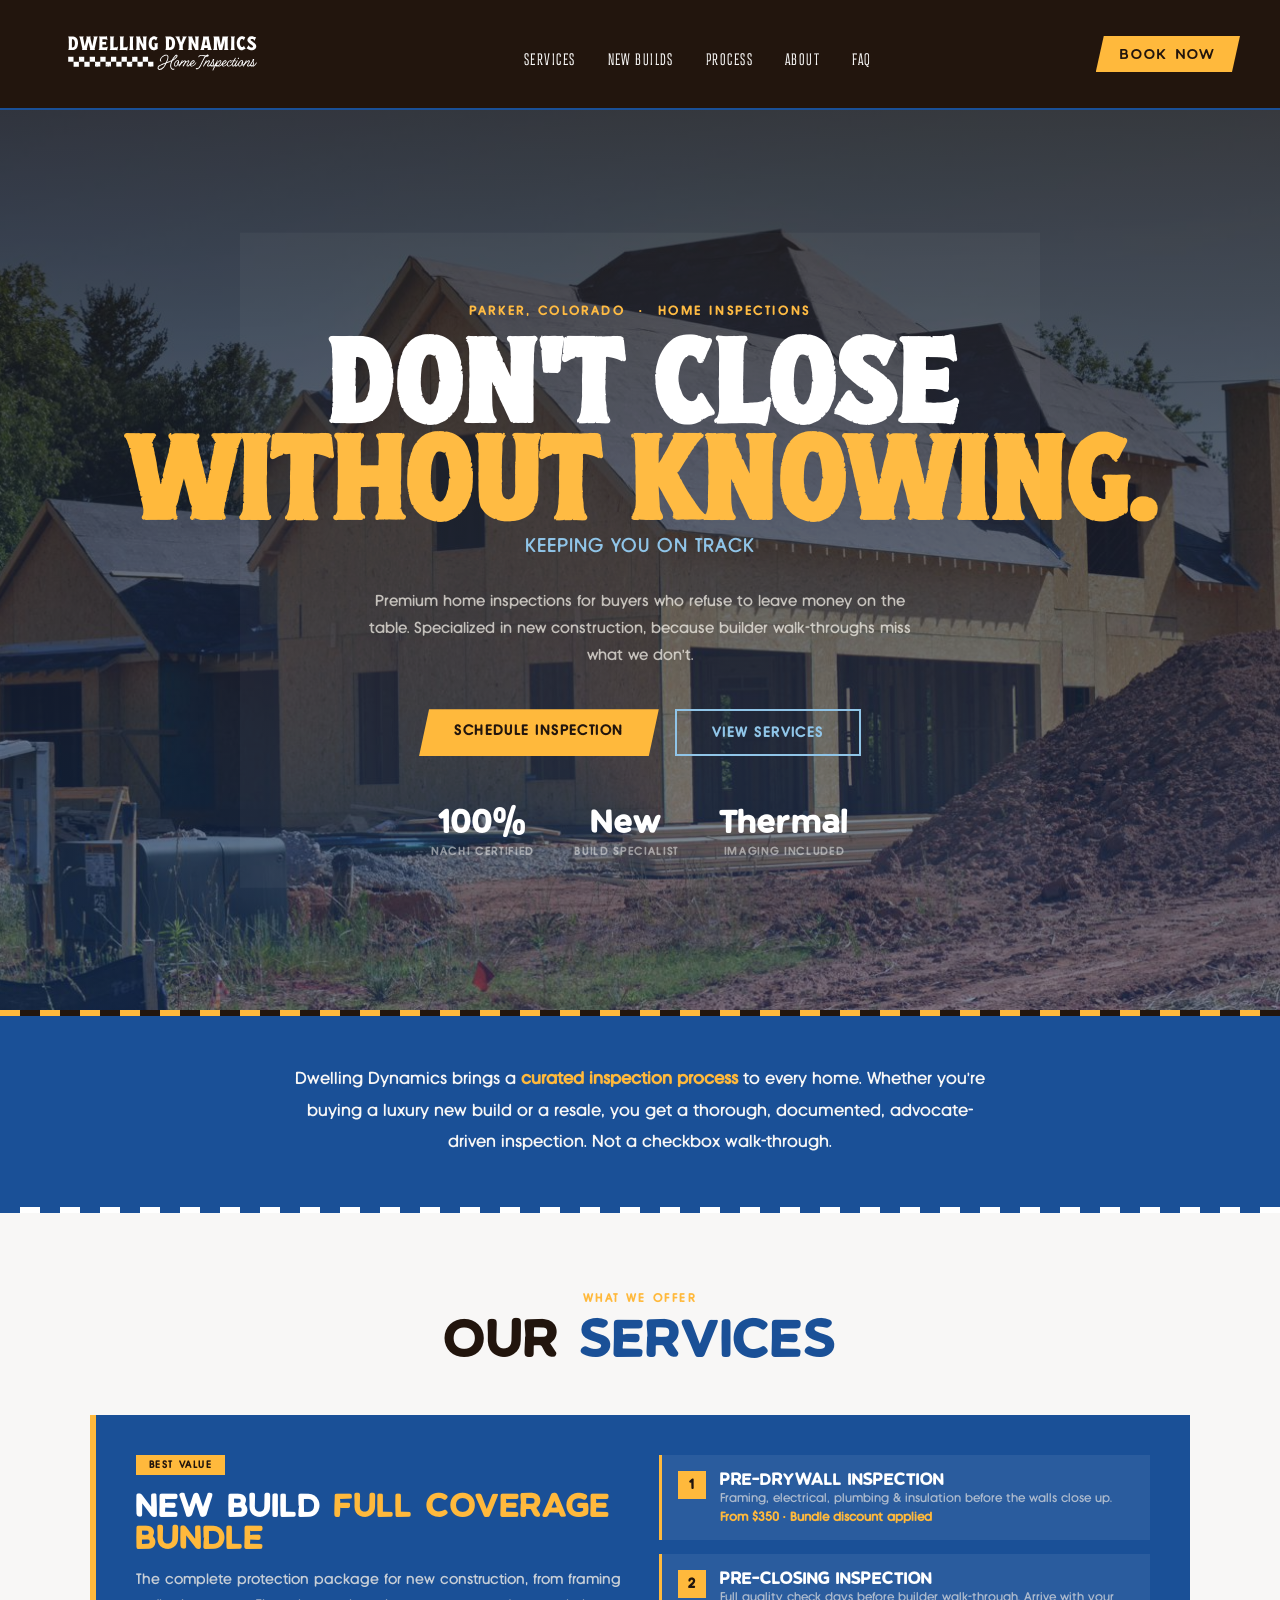
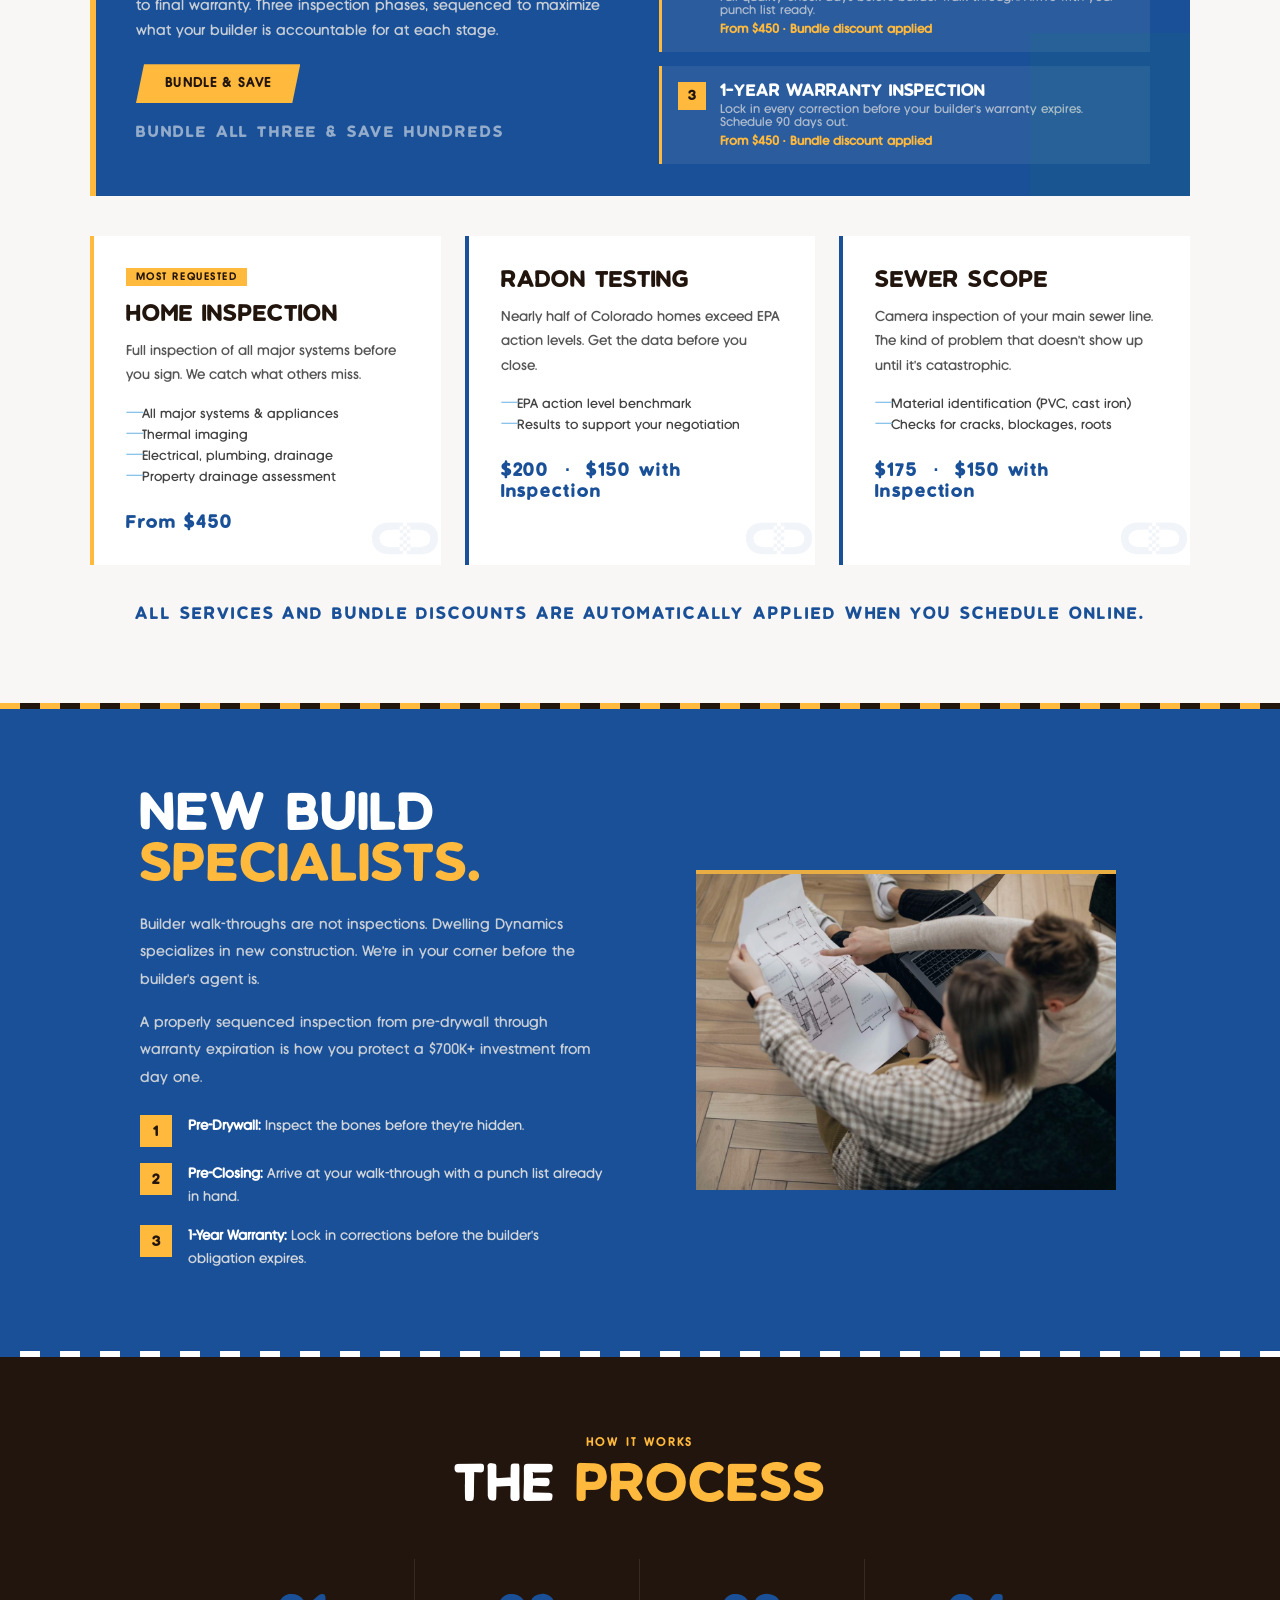
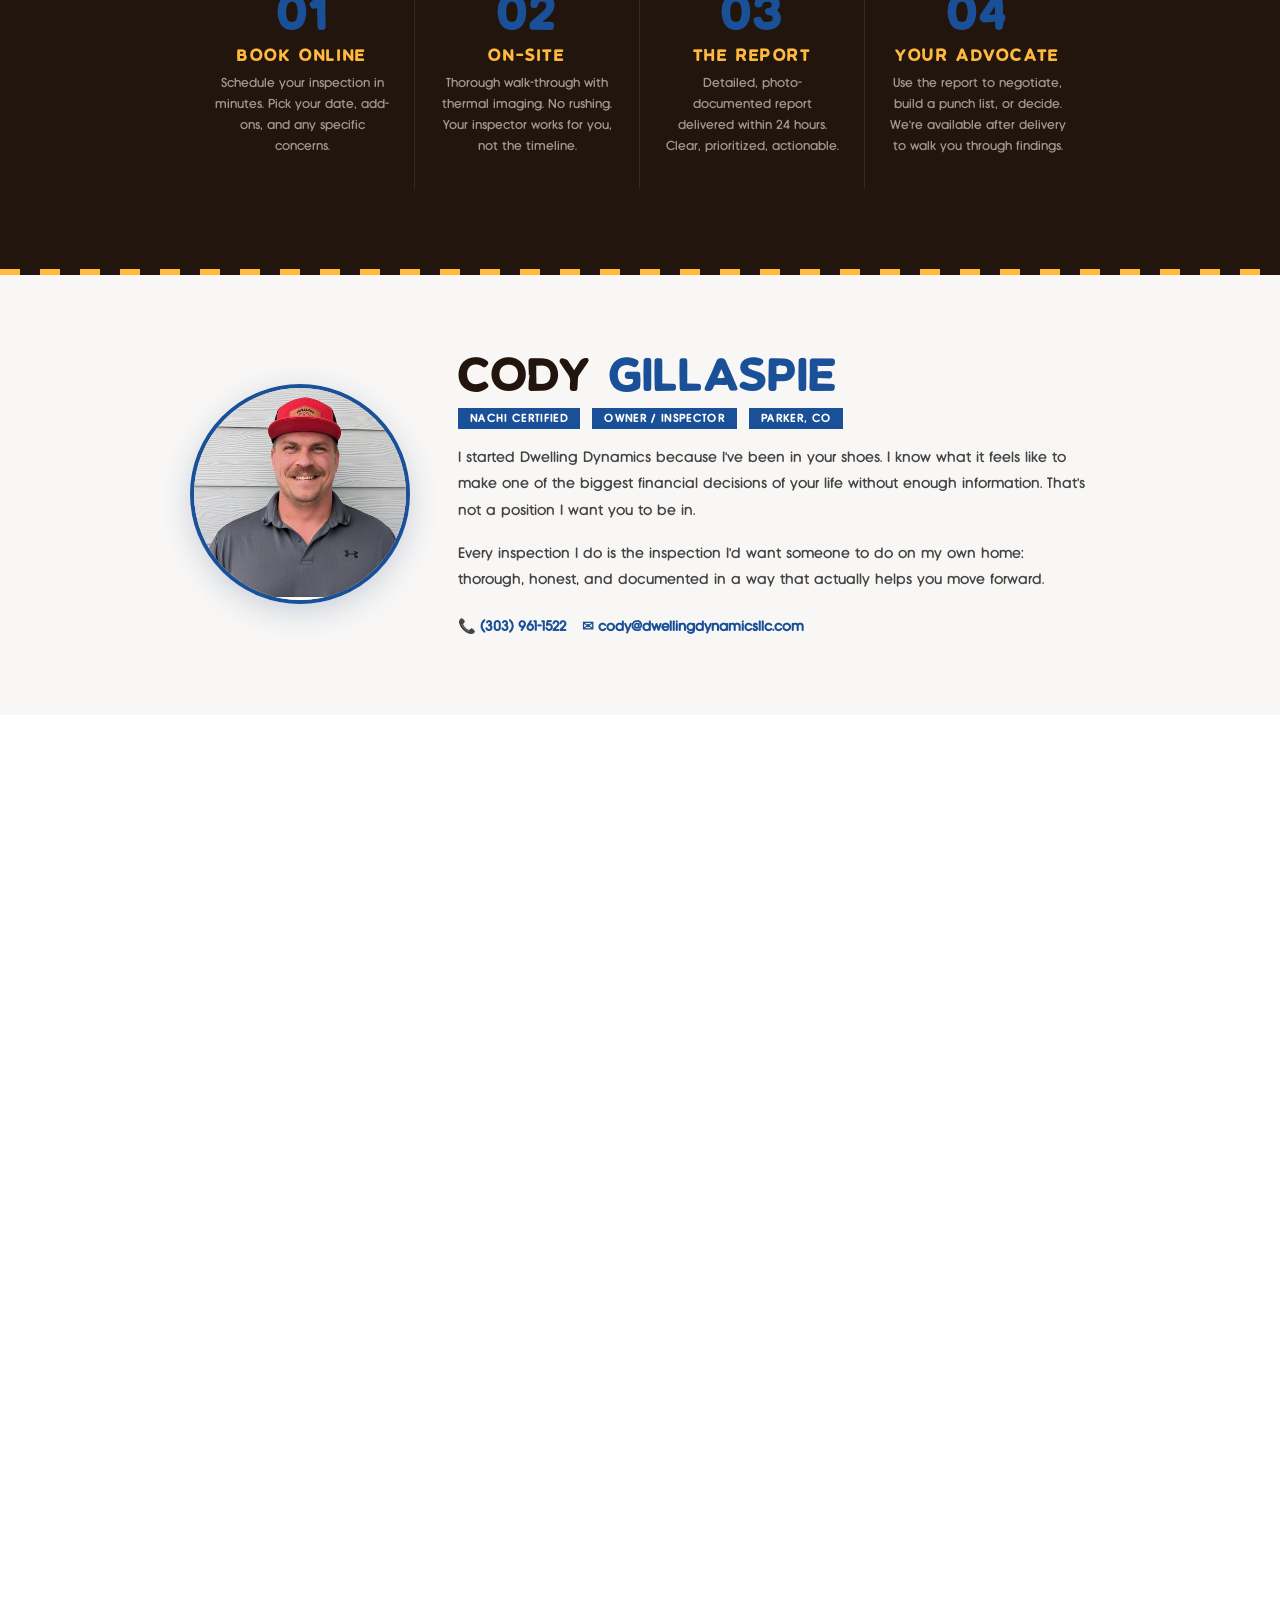
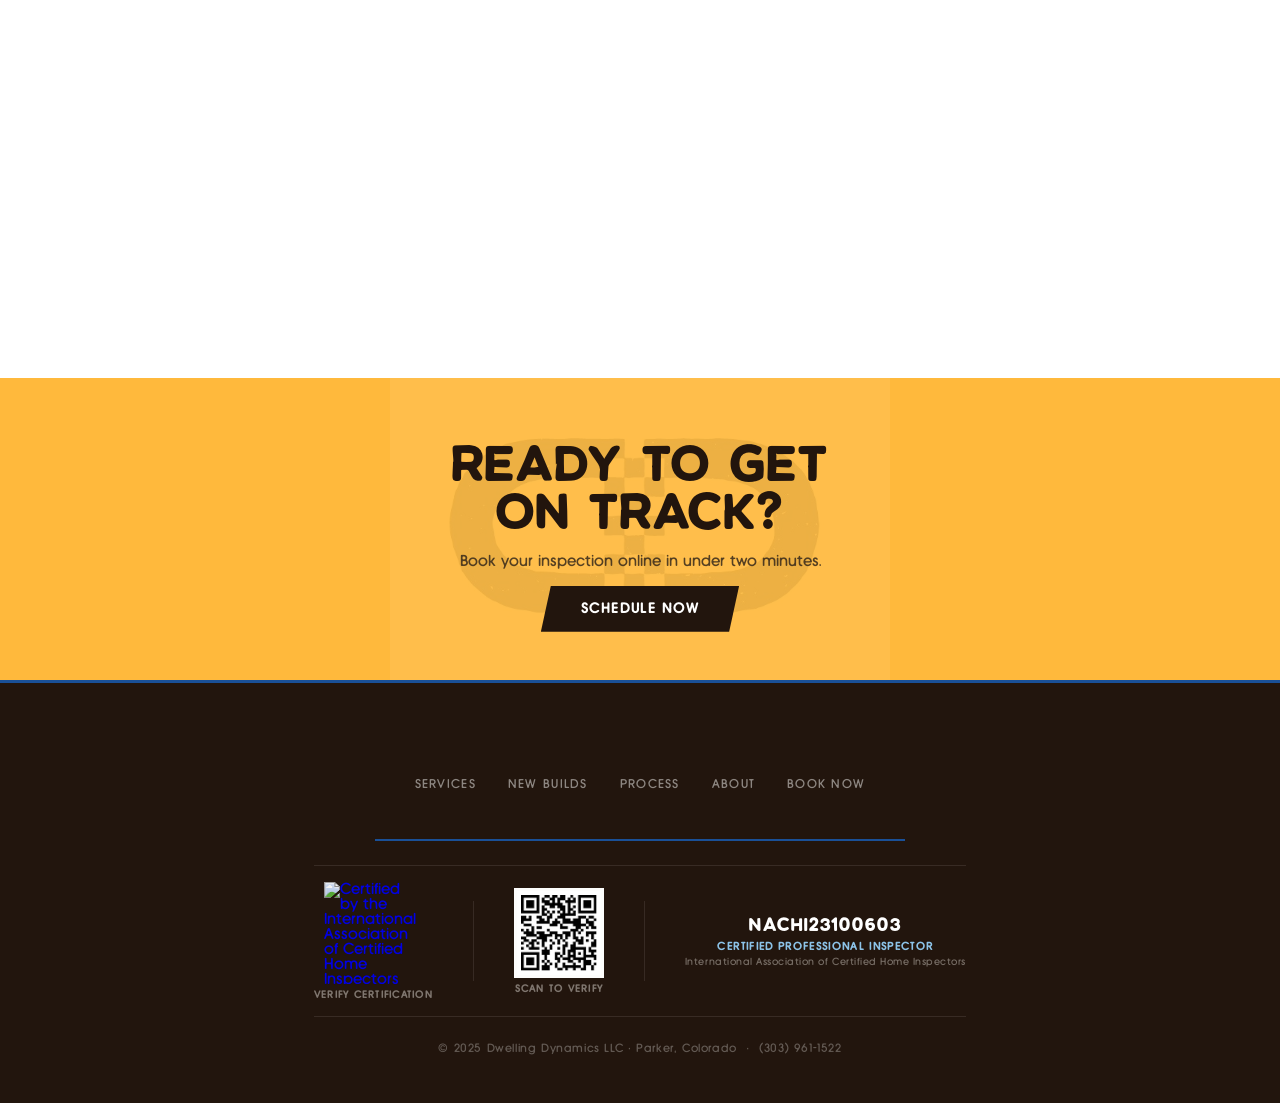
==== commit d6c71bba: "Add FAQ page with service discounts and military/medical eligibility - New faq.html with 12 question" ====
--- a/index.html
+++ b/index.html
@@ -420,6 +420,7 @@
     <li><a href="#new-builds">New Builds</a></li>
     <li><a href="#process">Process</a></li>
     <li><a href="#inspector">About</a></li>
+    <li><a href="faq.html">FAQ</a></li>
   </ul>
   <a href="schedule.html" class="nav-cta">Book Now</a>
 </nav>
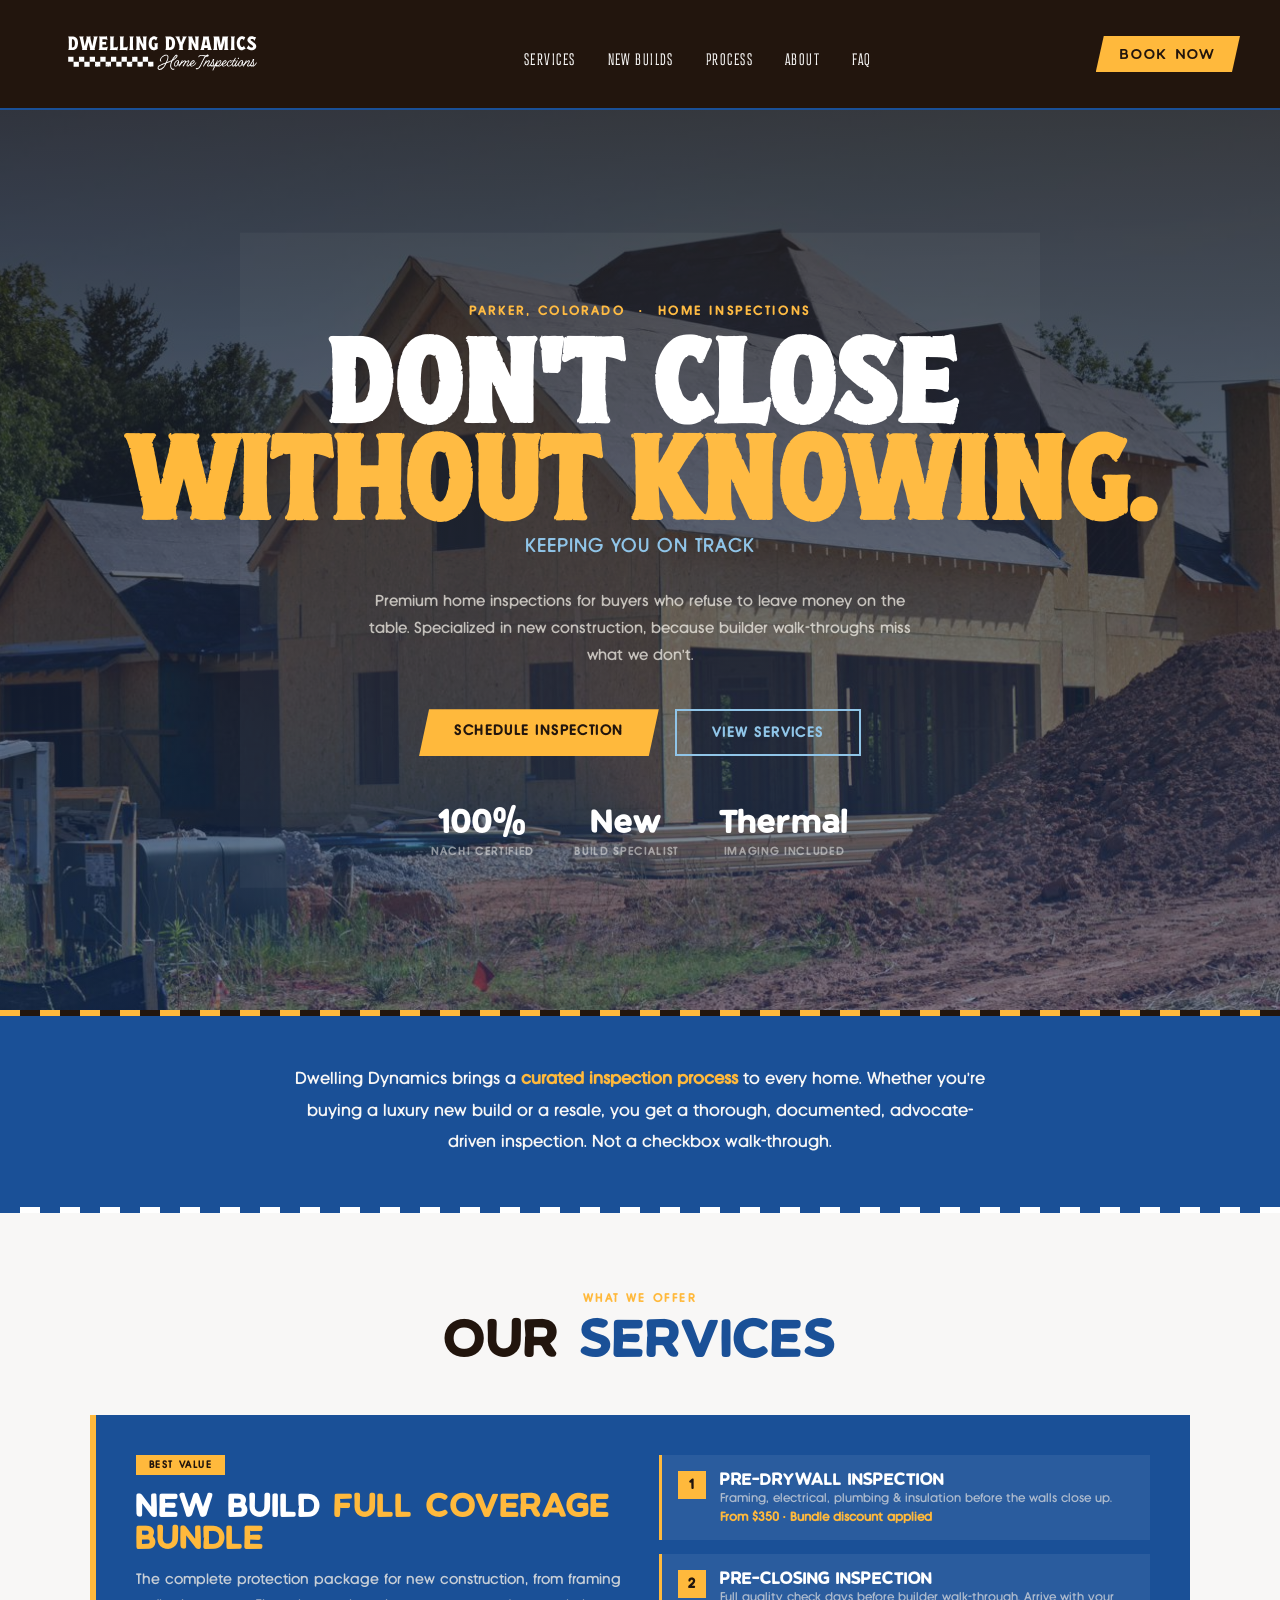
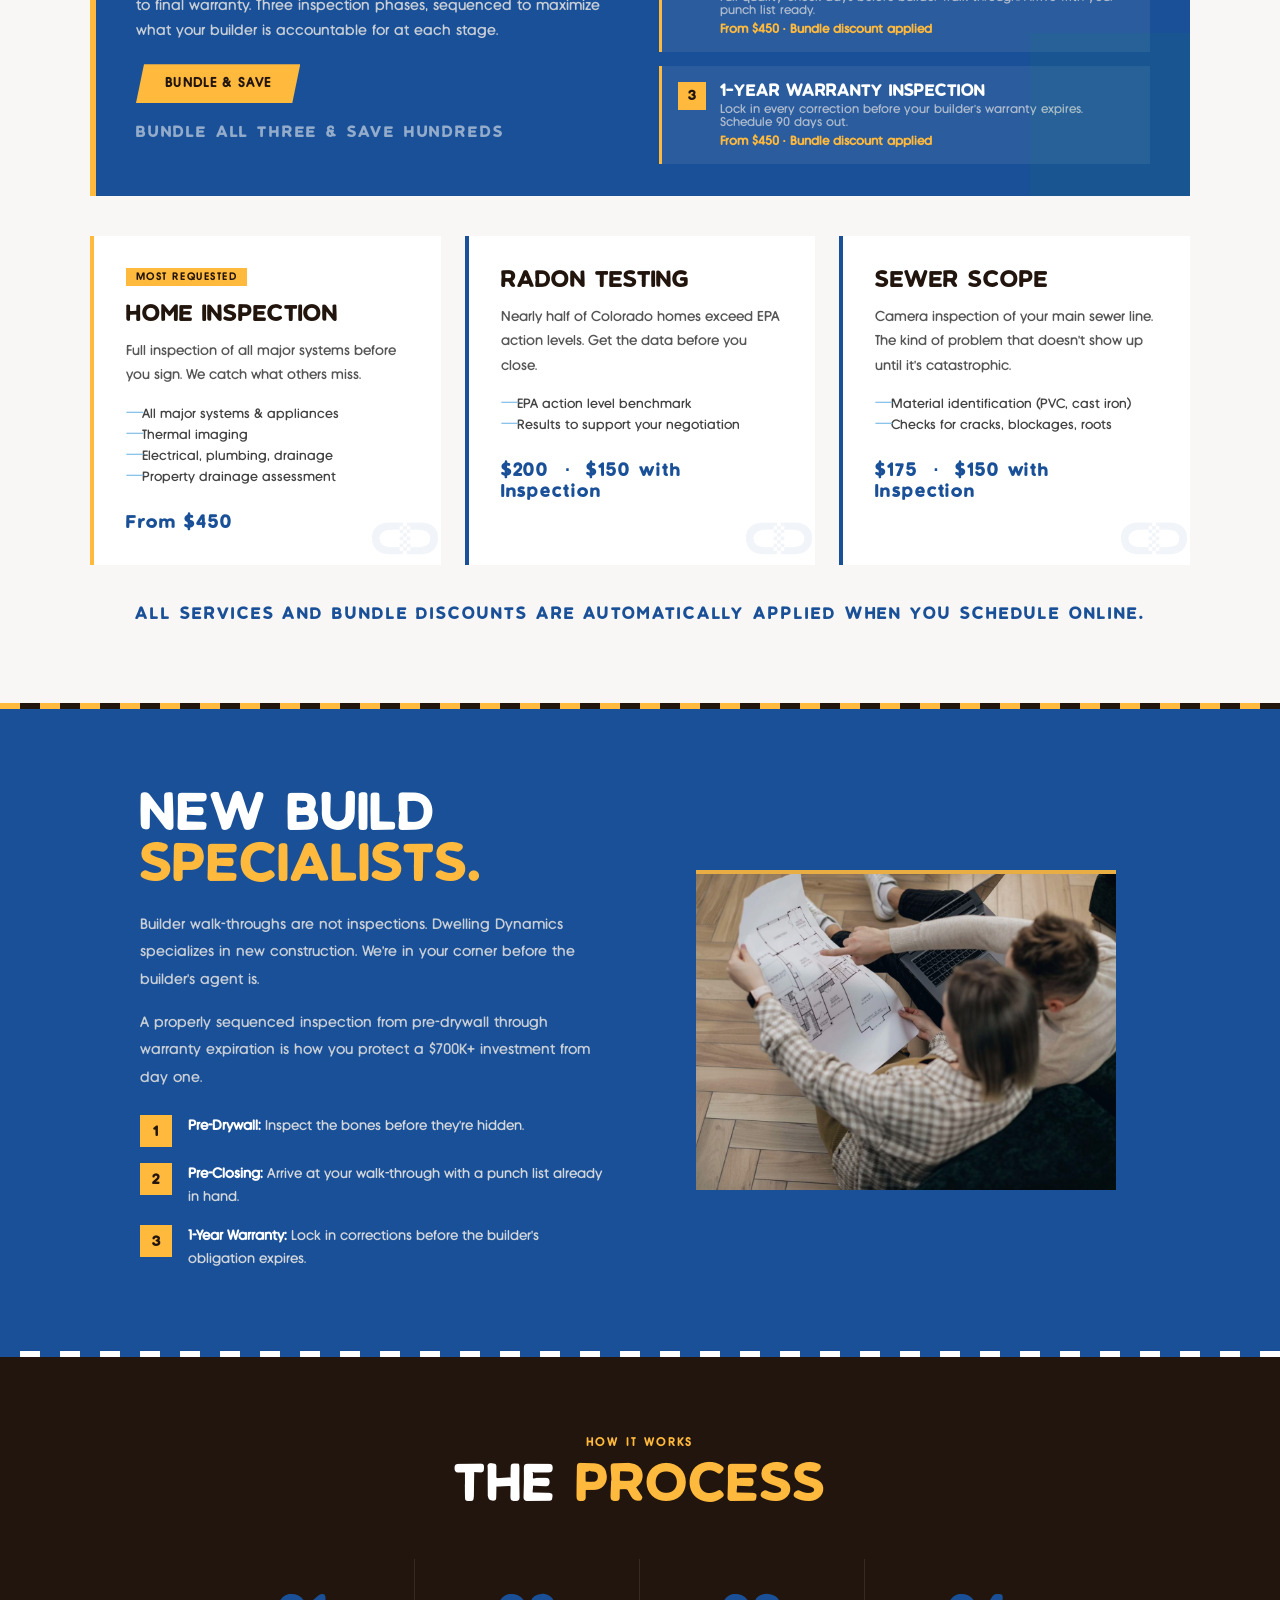
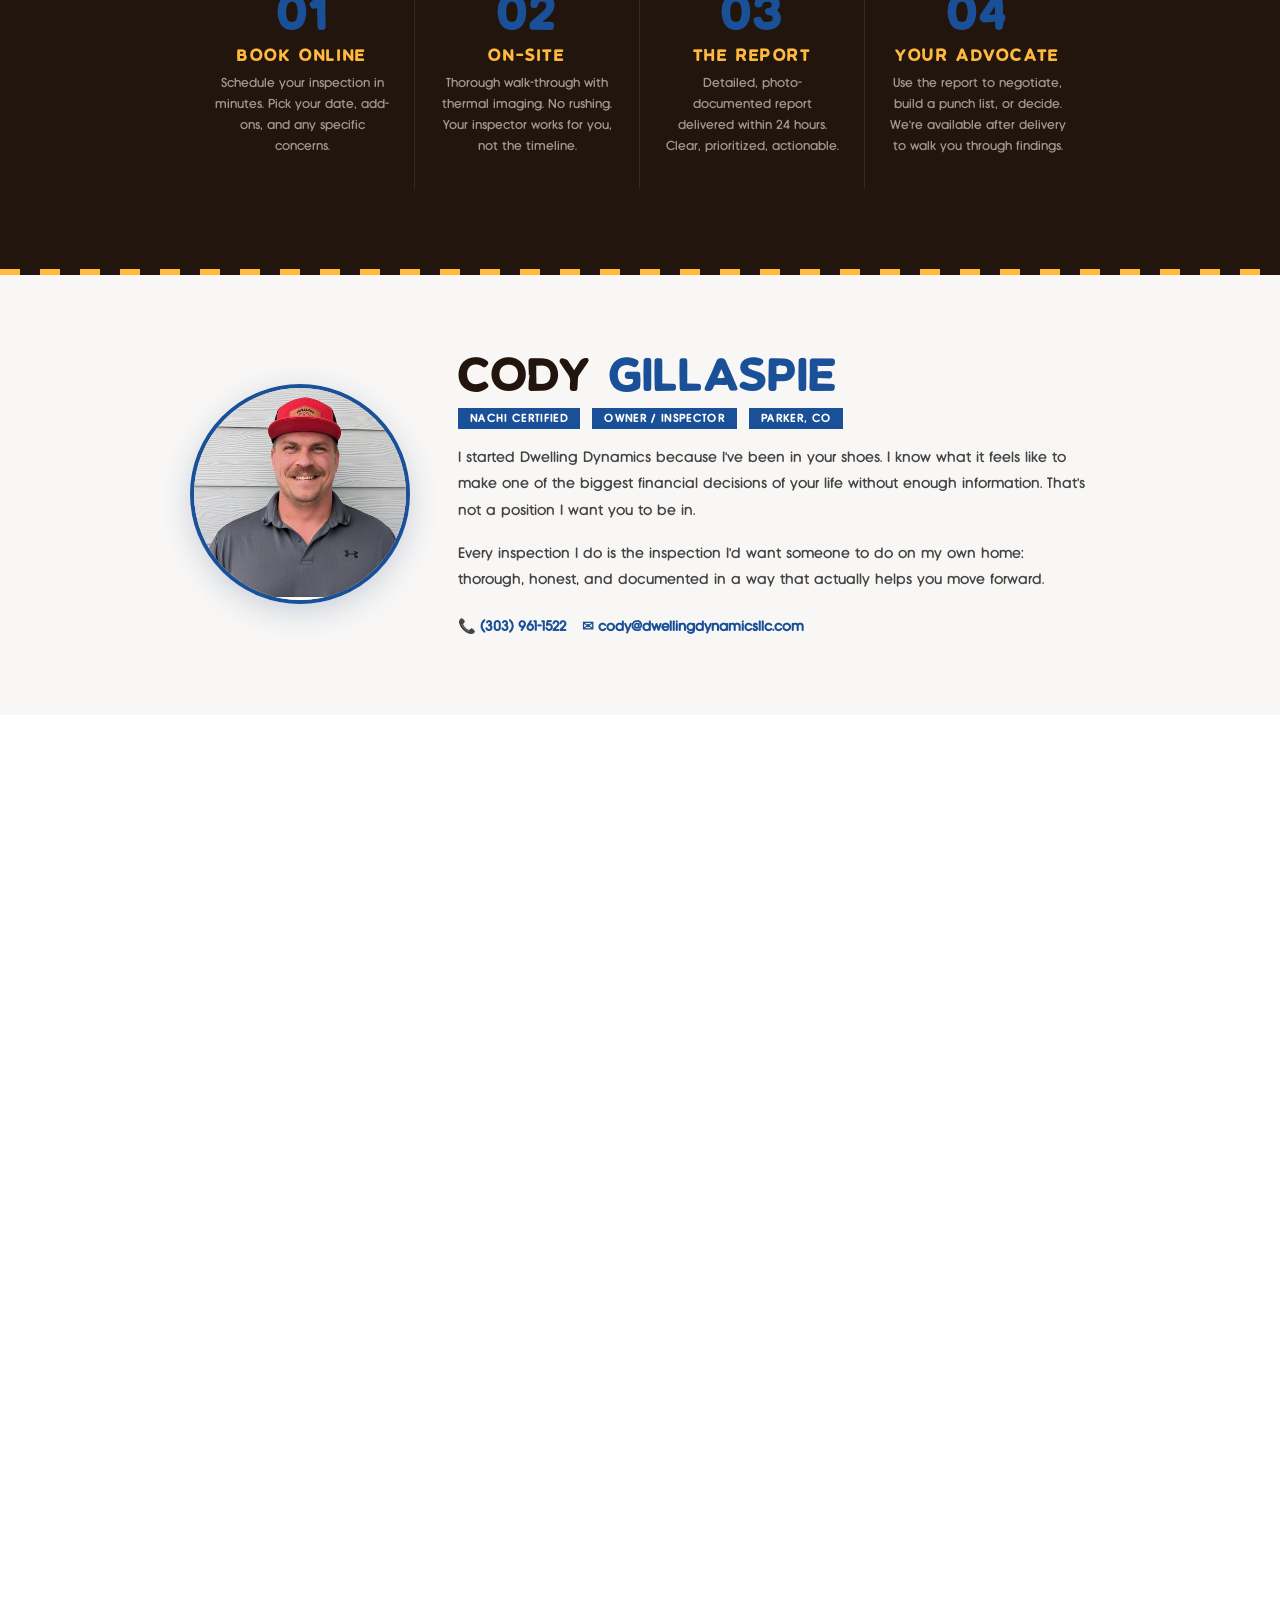
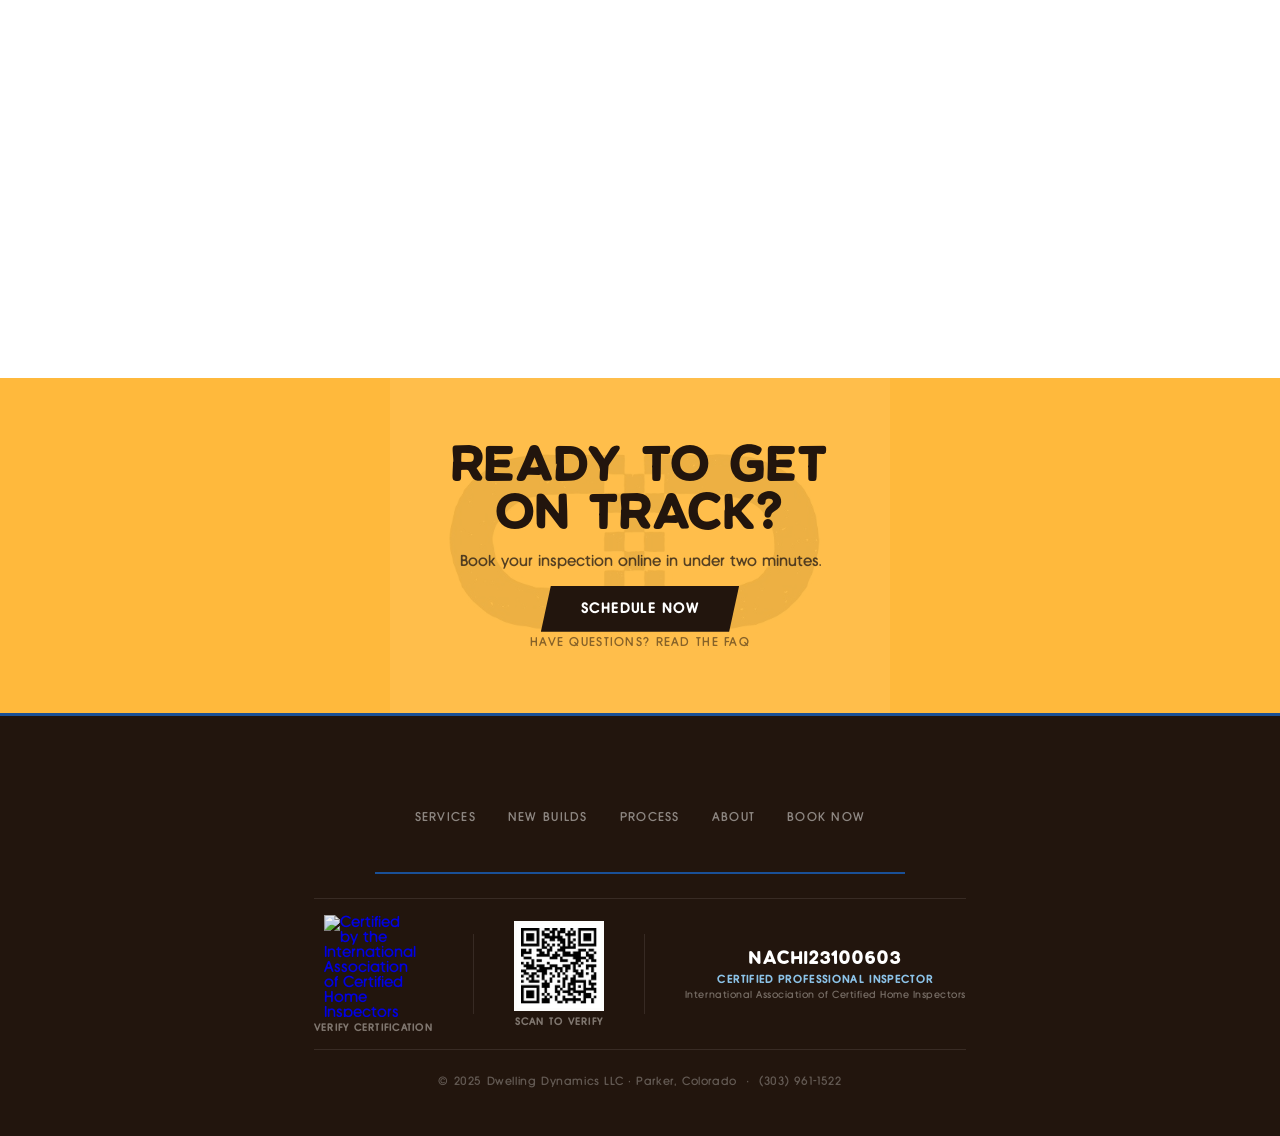
==== commit 2353e648: "Add FAQ link to homepage CTA banner Secondary text link below the Schedule Now button on the gold CT" ====
--- a/index.html
+++ b/index.html
@@ -345,6 +345,13 @@
   transition: background 0.2s; position: relative;
 }
 .btn-dark:hover { background: var(--darkblue); }
+.cta-faq-link {
+  display: block; margin-top: 1.25rem;
+  font-size: 0.8rem; letter-spacing: 0.1em; text-transform: uppercase;
+  color: rgba(34,21,13,0.55); text-decoration: none; position: relative;
+  transition: color 0.2s;
+}
+.cta-faq-link:hover { color: var(--asphalt); }
 
 @media (max-width: 768px) {
   .newbuild-inner { grid-template-columns: 1fr; gap: 2rem; }
@@ -660,6 +667,7 @@
   <h2>Ready to Get<br>On Track?</h2>
   <p>Book your inspection online in under two minutes.</p>
   <a href="schedule.html" class="btn-dark">Schedule Now</a>
+  <a href="faq.html" class="cta-faq-link">Have questions? Read the FAQ</a>
 </section>
 
 <!-- FOOTER -->
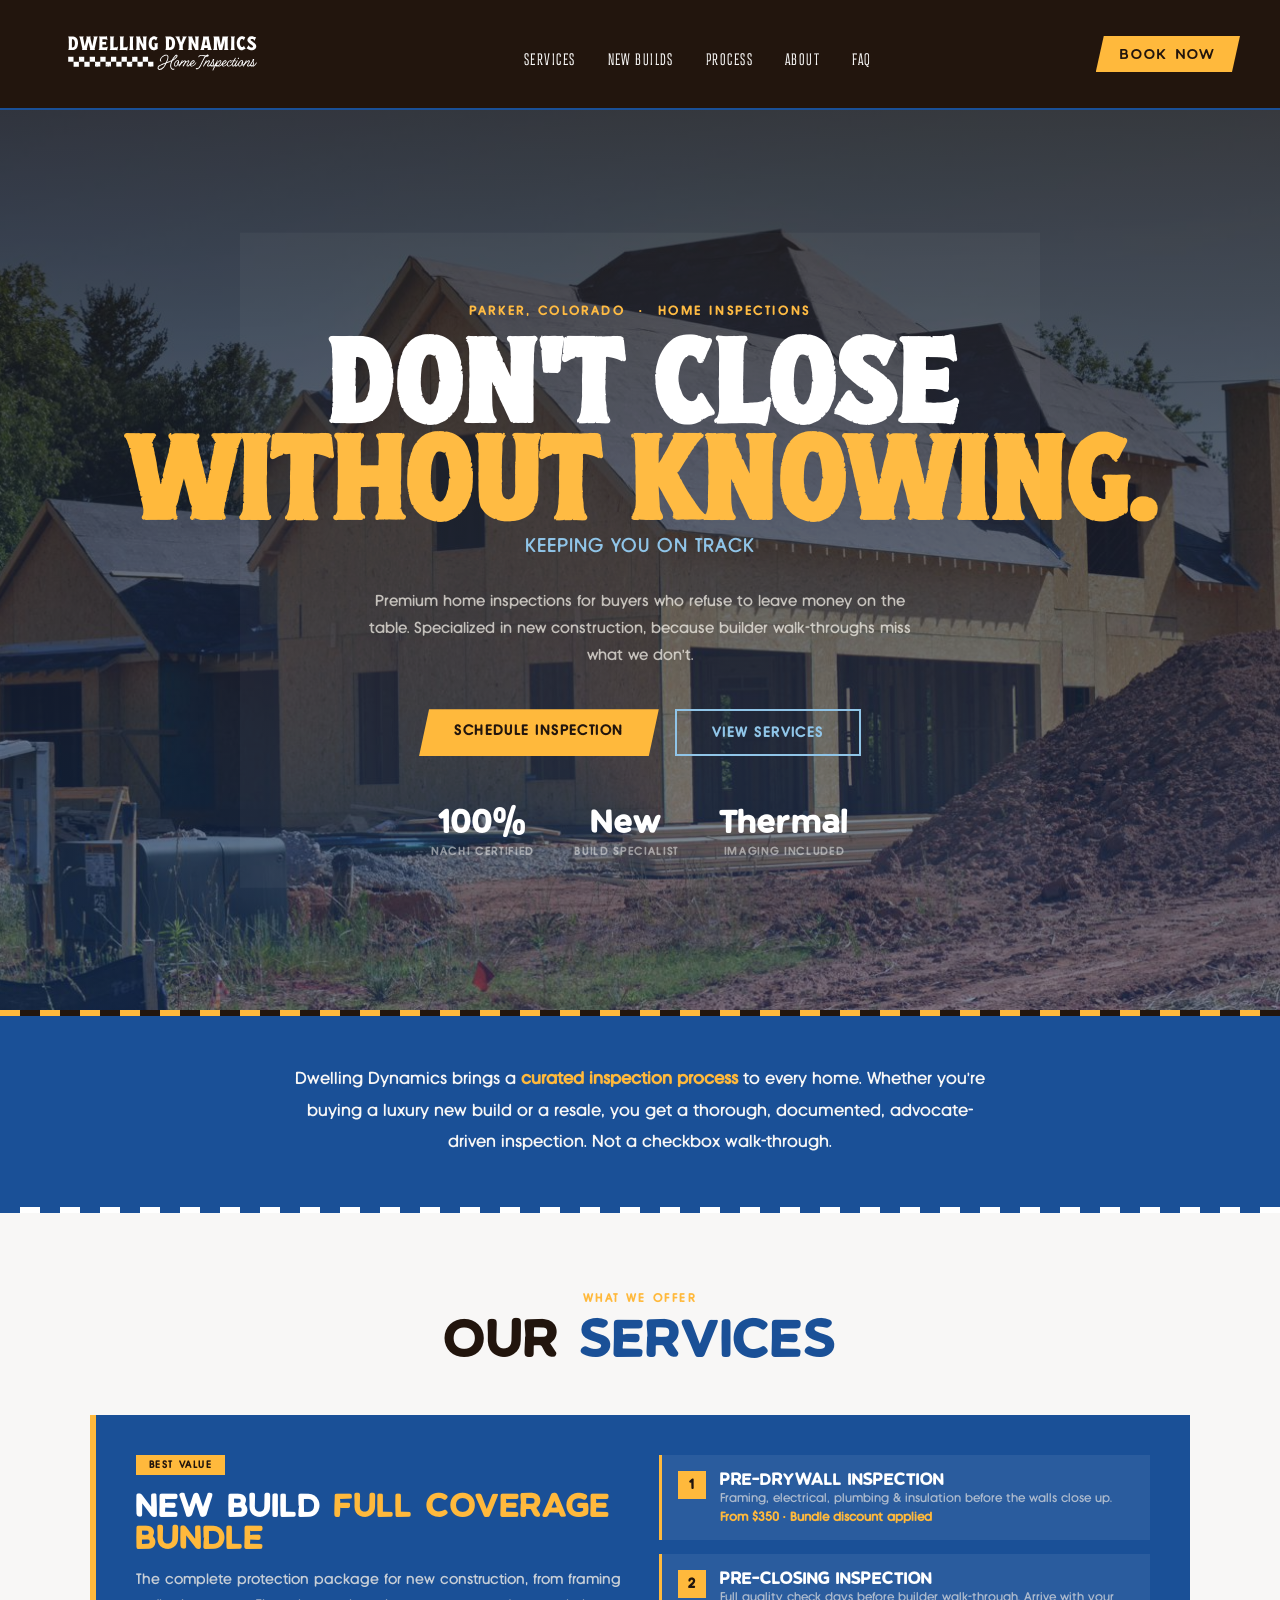
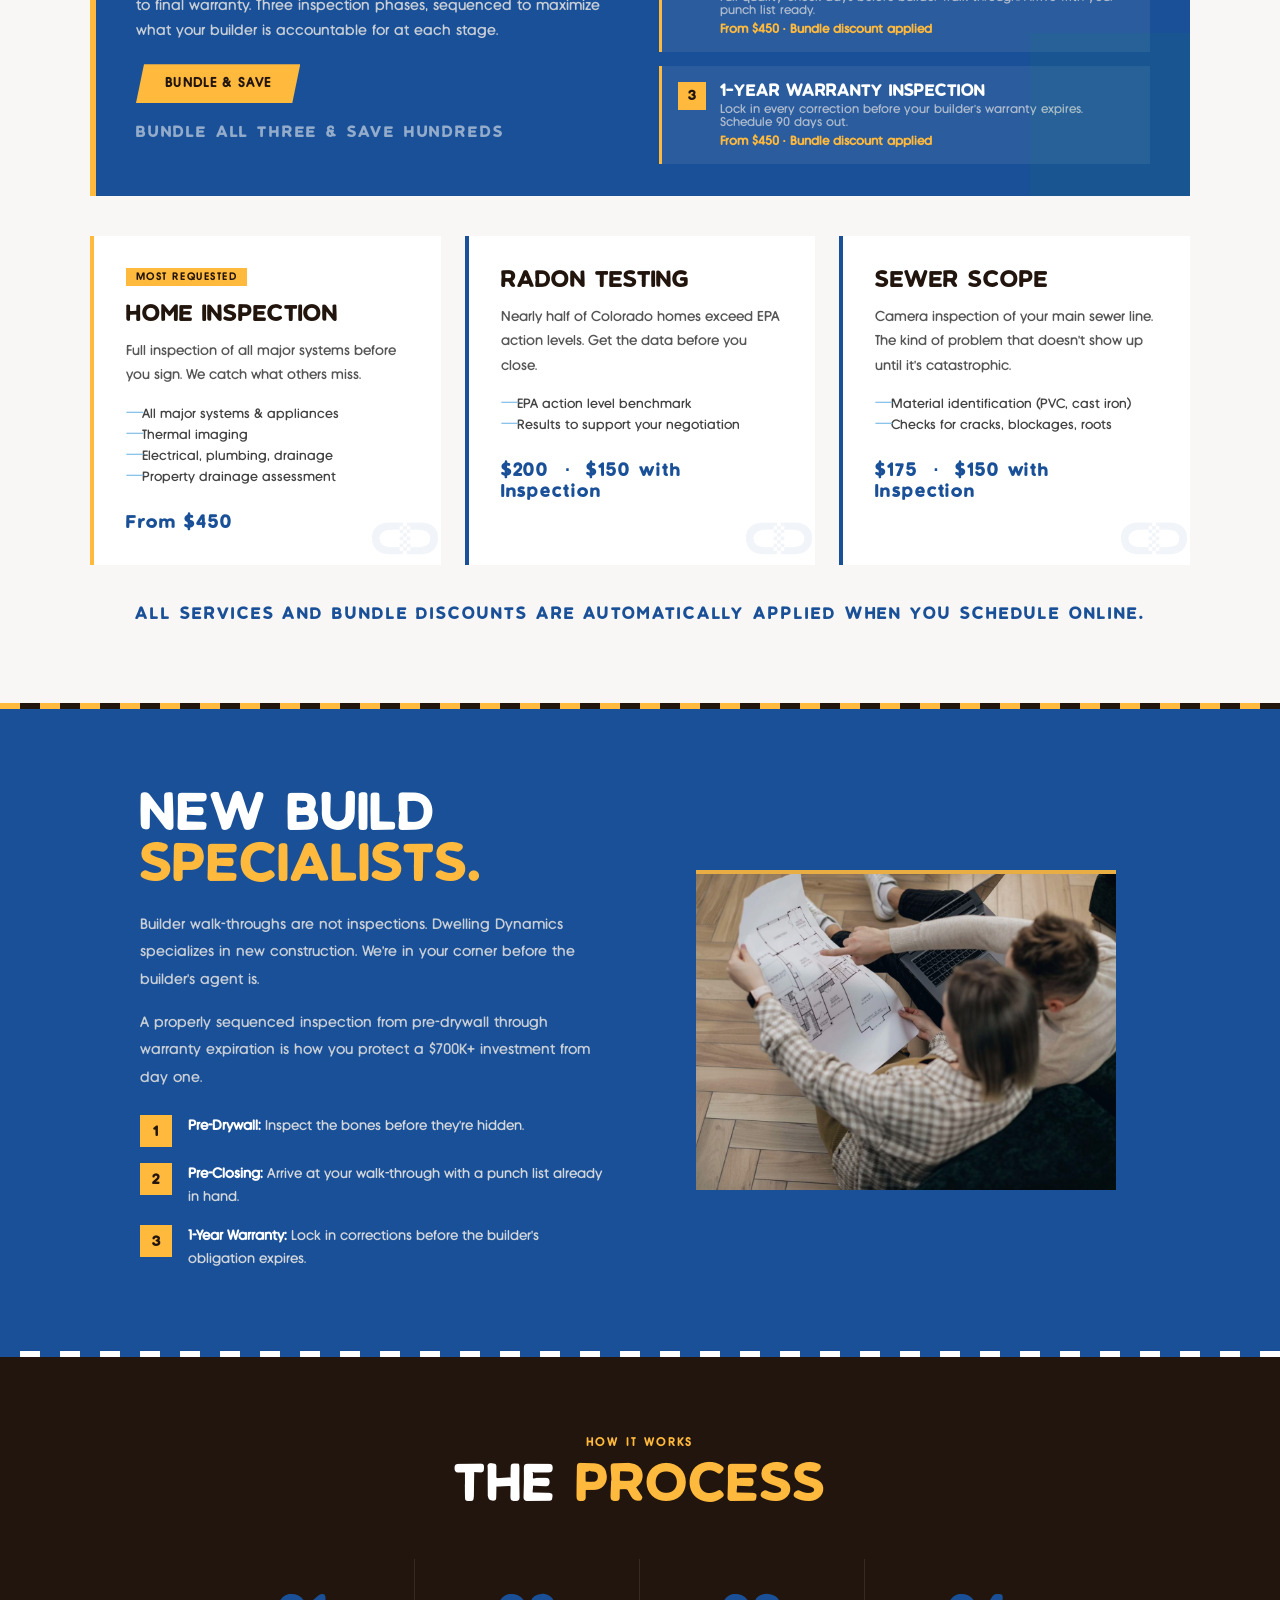
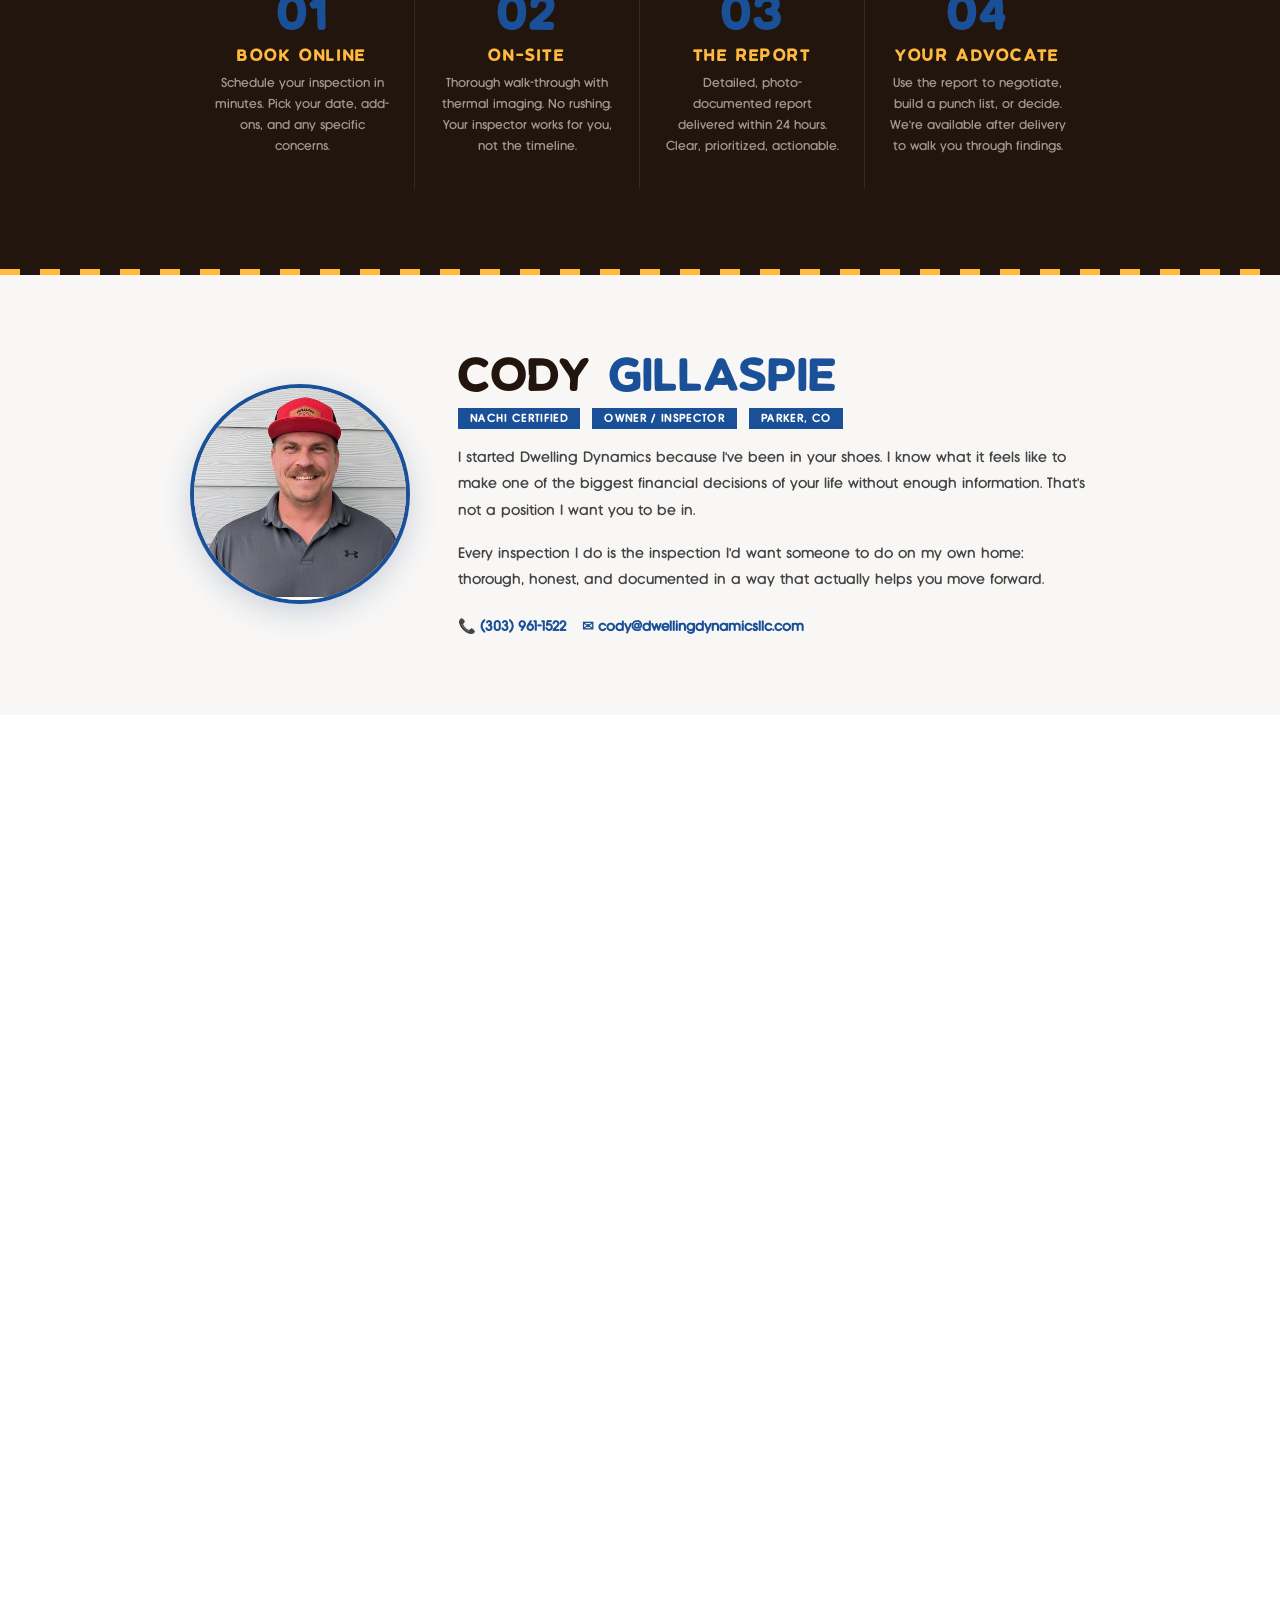
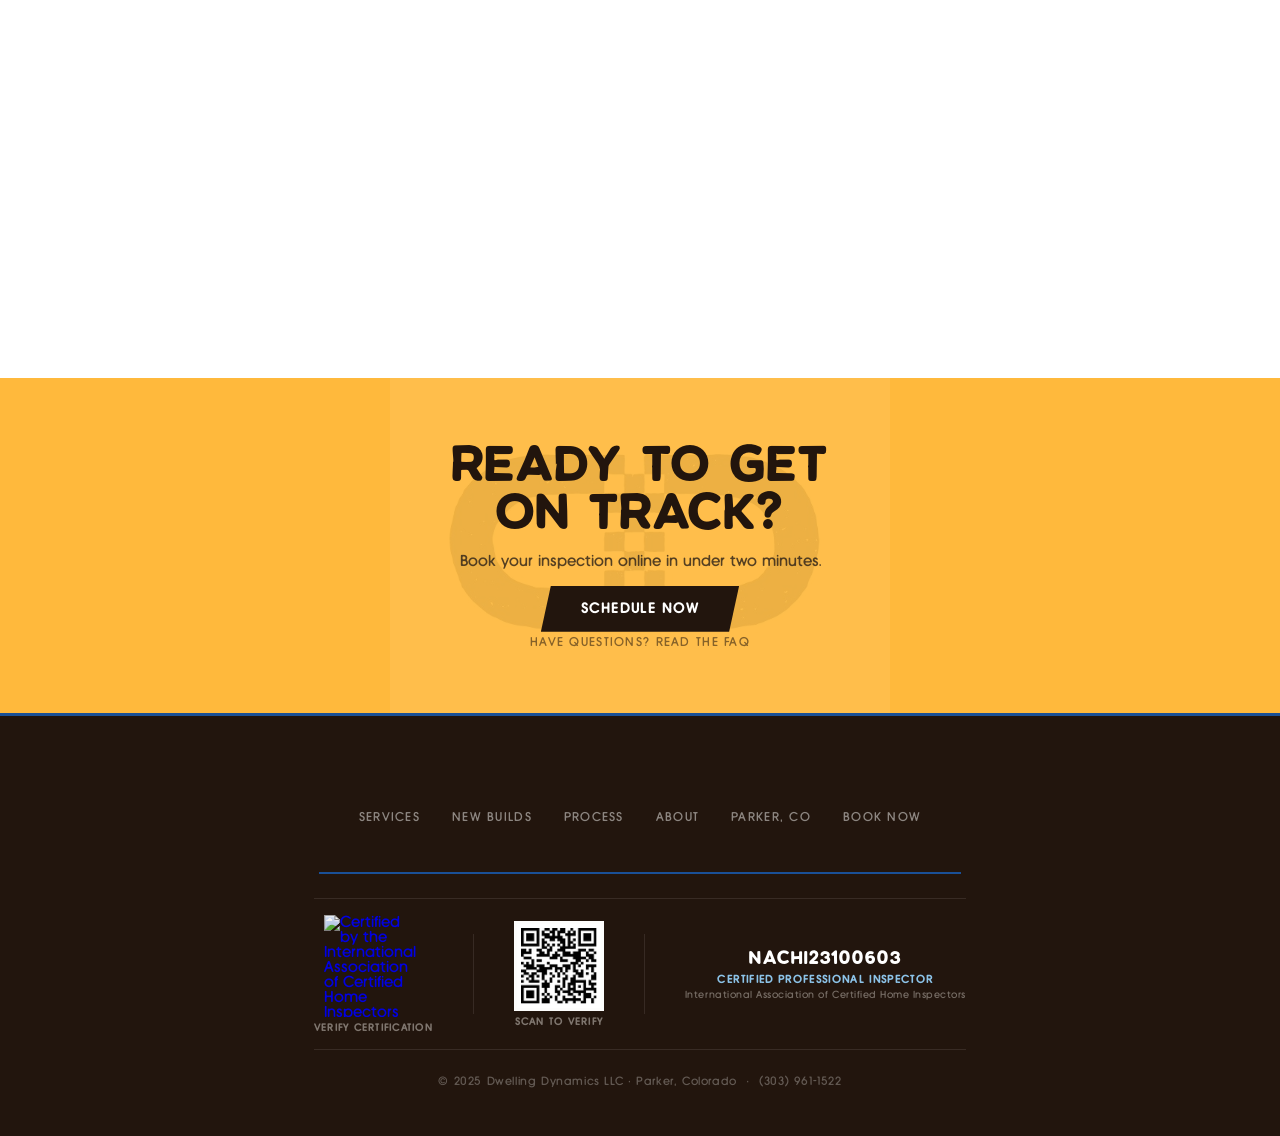
==== commit 836844fd: "Add Parker, CO landing page First city/service landing page targeting "home inspector Parker CO": lo" ====
--- a/index.html
+++ b/index.html
@@ -374,7 +374,7 @@
       "name": "What does a home inspection include?",
       "acceptedAnswer": {
         "@type": "Answer",
-        "text": "A Dwelling Dynamics home inspection covers the structure, roof, attic, insulation, HVAC systems, electrical panels and wiring, plumbing, water heater, interior finishes, windows, doors, and grading. We use thermal imaging on every inspection and provide a same-day digital report."
+        "text": "A Dwelling Dynamics home inspection covers the structure, roof, attic, insulation, HVAC systems, electrical panels and wiring, plumbing, water heater, interior finishes, windows, doors, and grading. We use thermal imaging on every inspection and deliver your report within 24 hours, with every finding thoroughly validated."
       }
     },
     {
@@ -406,7 +406,7 @@
       "name": "How long does a home inspection take?",
       "acceptedAnswer": {
         "@type": "Answer",
-        "text": "Most home inspections take 2 to 4 hours depending on the size and age of the property. You receive your full digital report the same day, typically within a few hours of the inspection."
+        "text": "Most home inspections take 2 to 4 hours depending on the size and age of the property. Your report is delivered within 24 hours of the inspection."
       }
     }
   ]
@@ -418,7 +418,7 @@
 <!-- NAV -->
 <nav>
   <div class="nav-logo">
-    <a href="index.html">
+    <a href="/">
       <img src="[data-uri]" alt="Dwelling Dynamics">
     </a>
   </div>
@@ -678,6 +678,7 @@
     <a href="#new-builds">New Builds</a>
     <a href="#process">Process</a>
     <a href="#inspector">About</a>
+    <a href="home-inspection-parker-co.html">Parker, CO</a>
     <a href="schedule.html">Book Now</a>
   </nav>
   <div style="display:flex;align-items:center;justify-content:center;gap:2.5rem;flex-wrap:wrap;padding:1rem 0;border-top:1px solid rgba(242,237,230,0.1);border-bottom:1px solid rgba(242,237,230,0.1);">
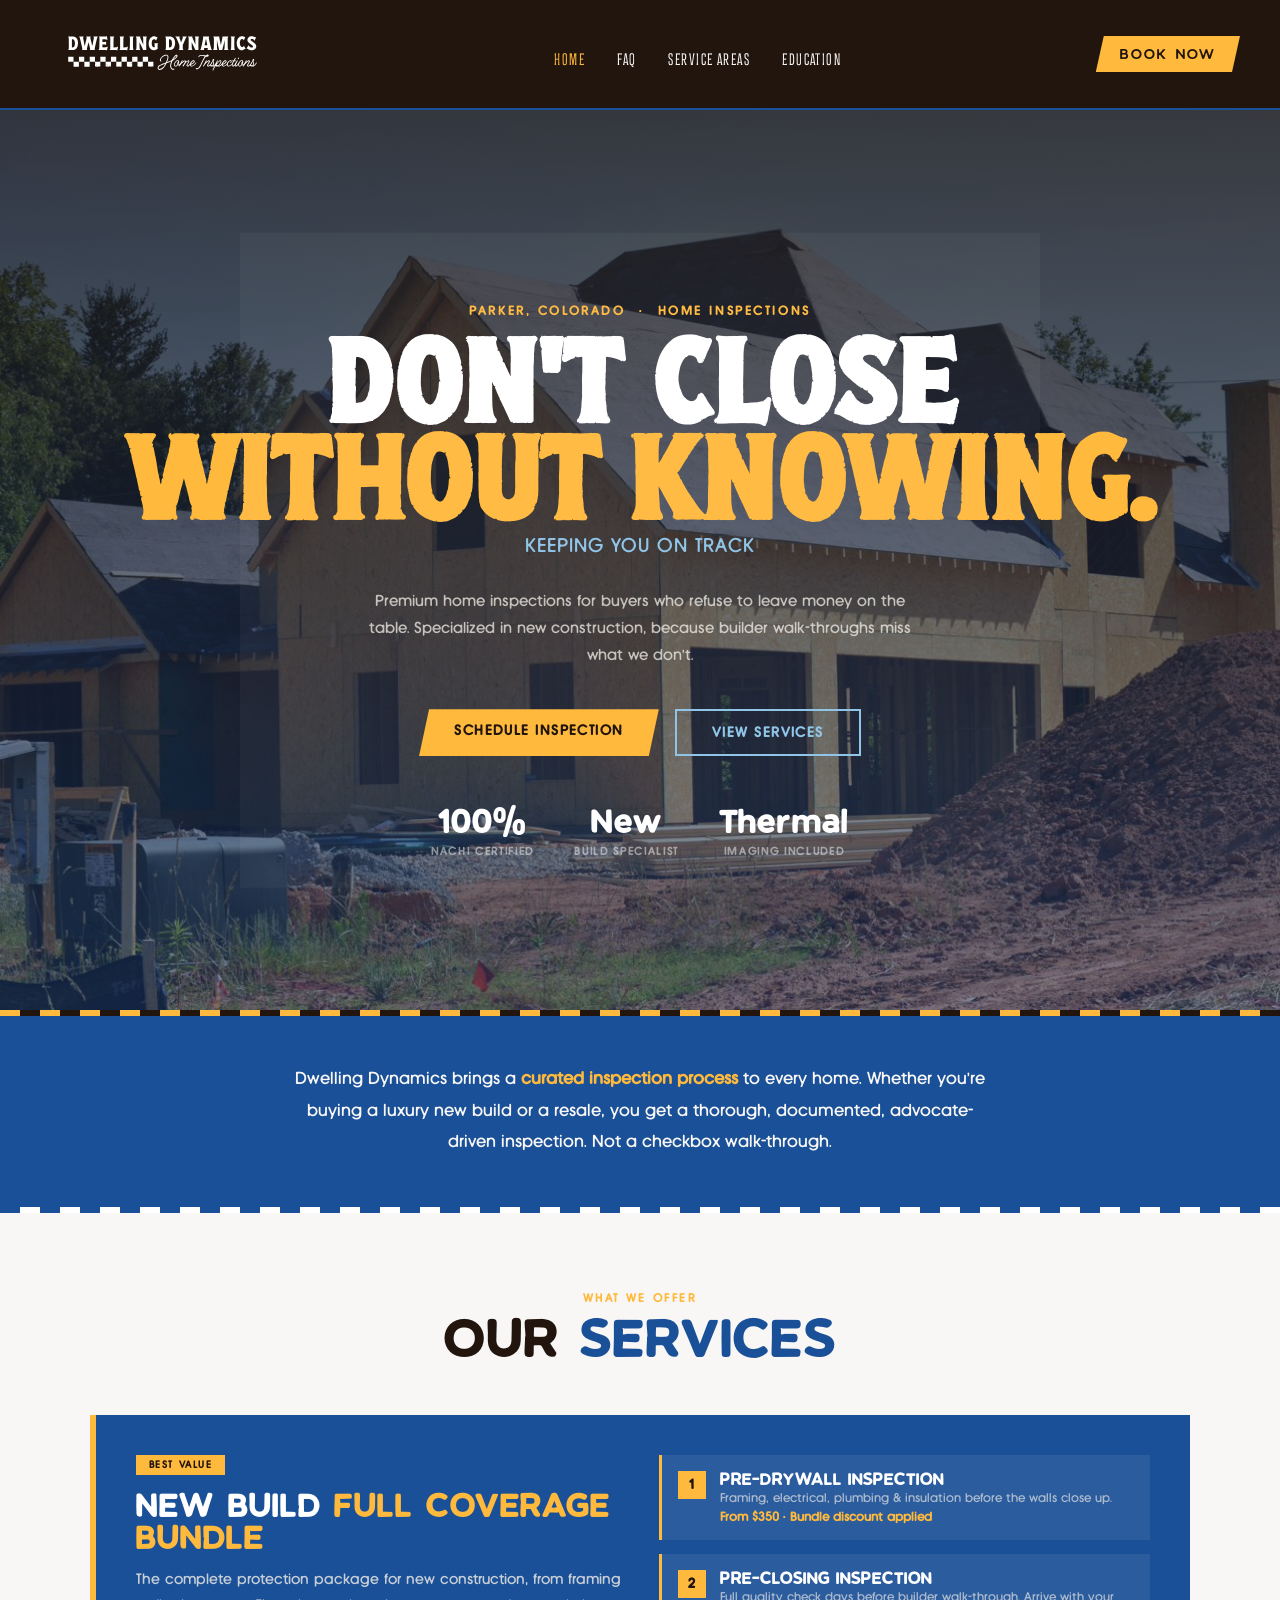
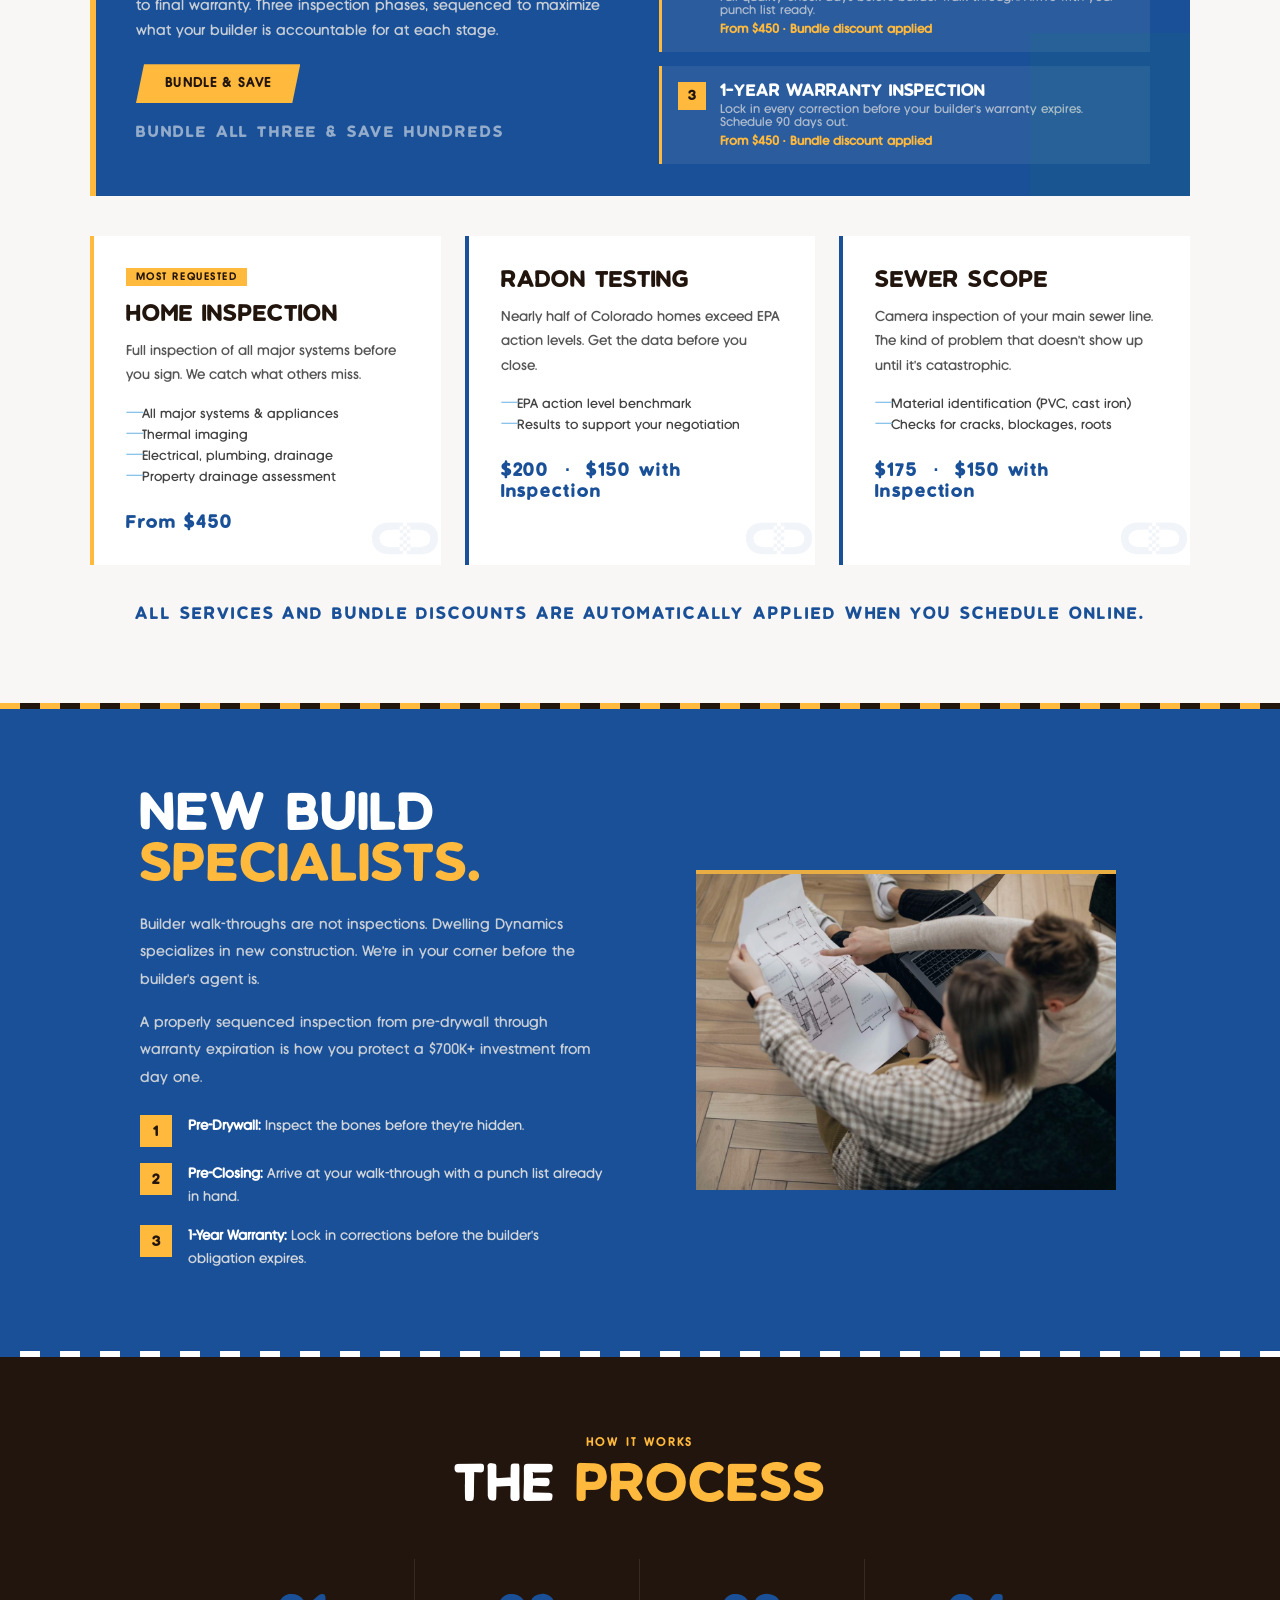
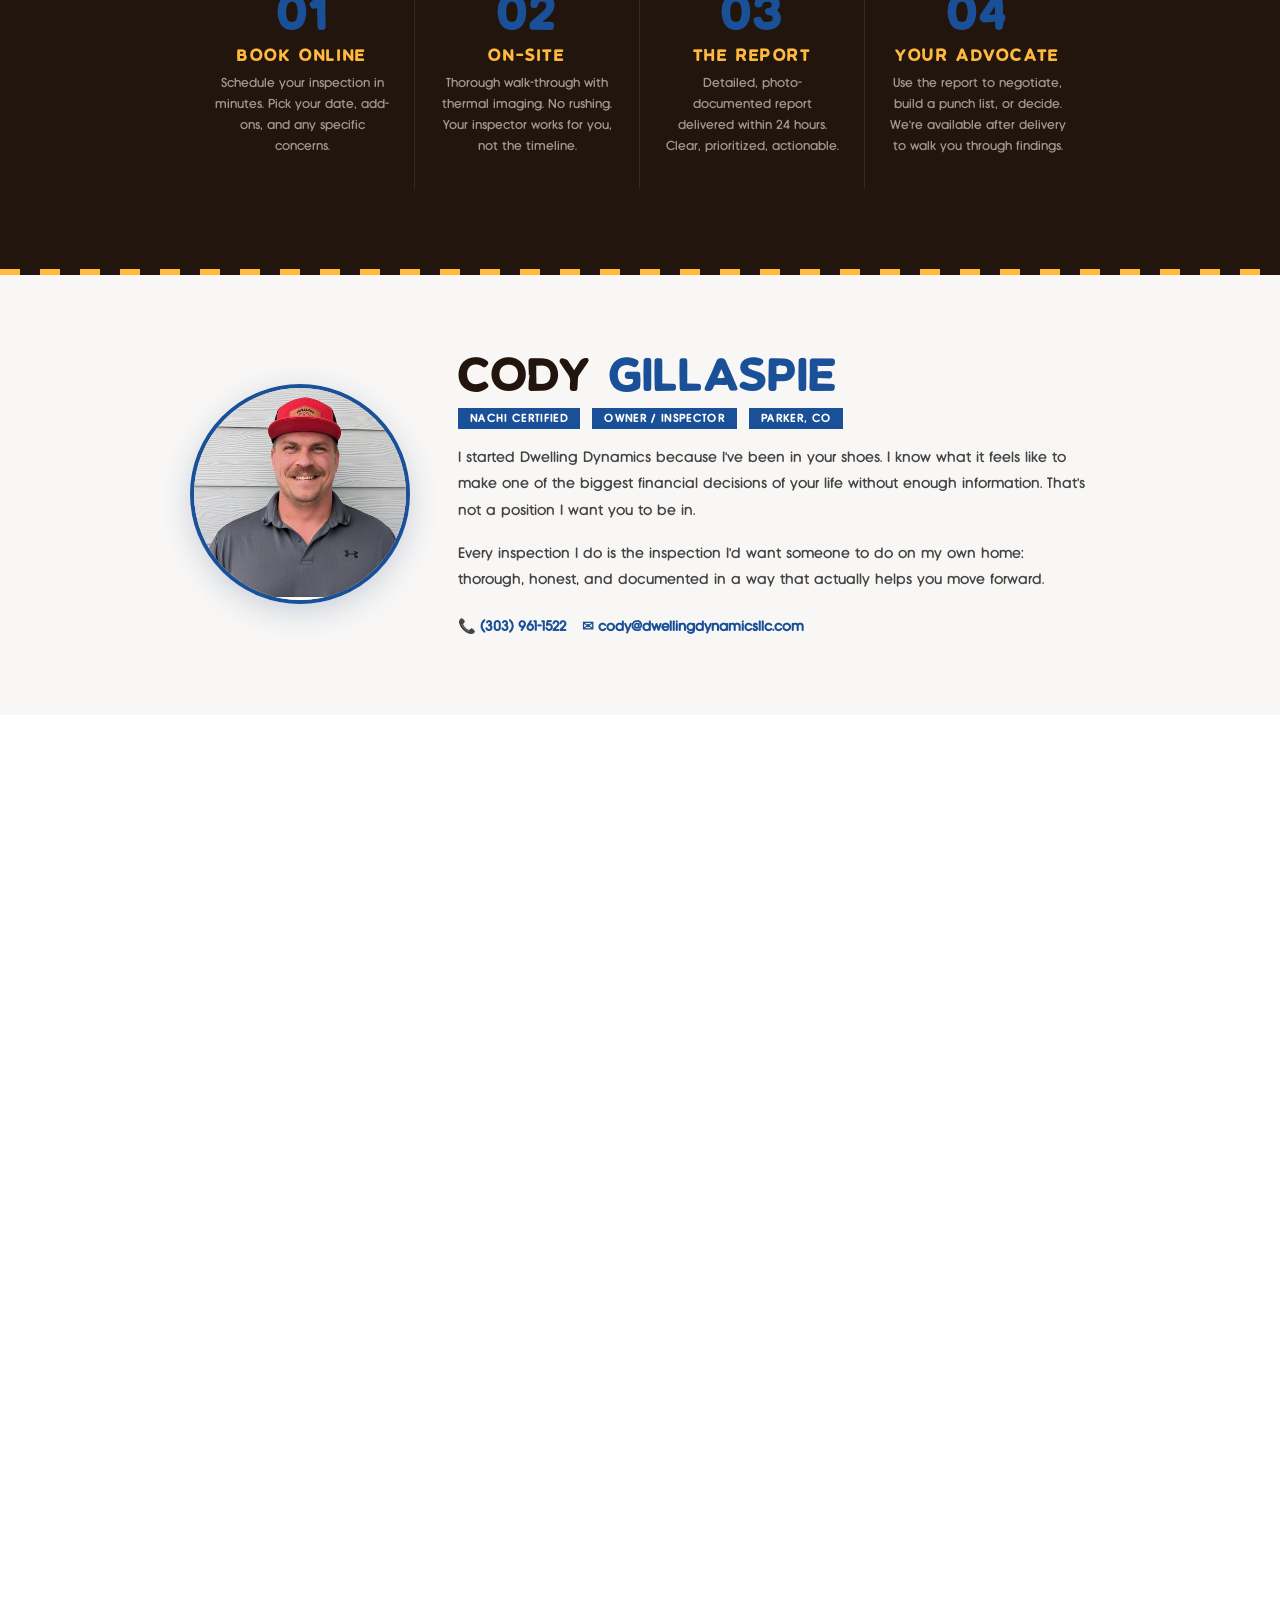
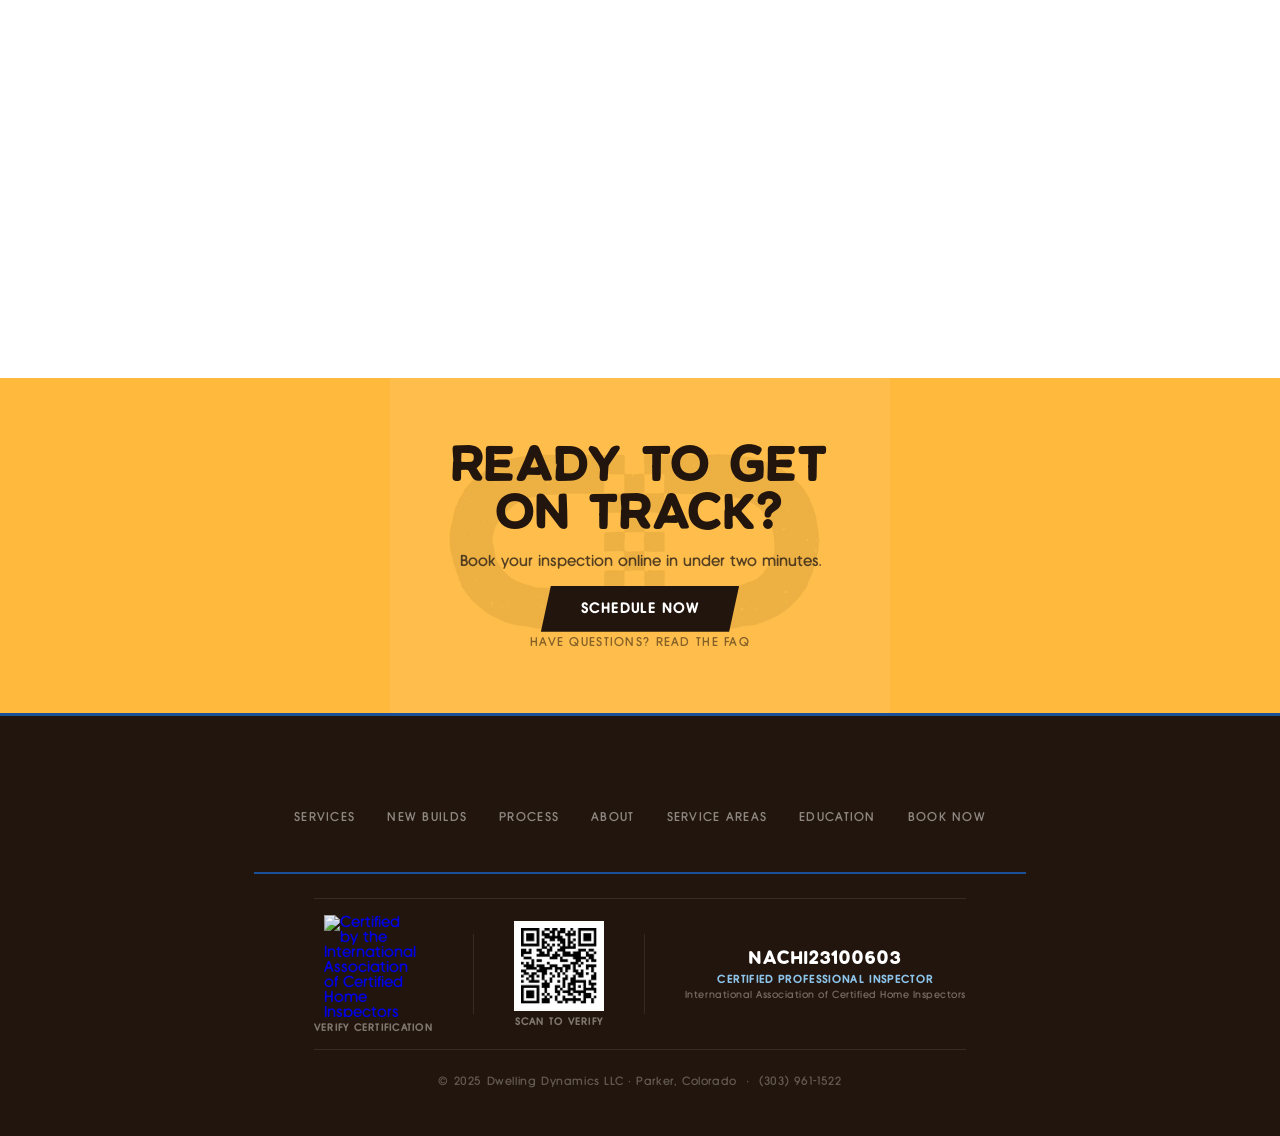
==== commit ed1d442c: "Restructure navigation and add Service Areas and Education pages - Nav on all pages: Home, FAQ, Serv" ====
--- a/index.html
+++ b/index.html
@@ -423,13 +423,15 @@
     </a>
   </div>
   <ul class="nav-links">
-    <li><a href="#services">Services</a></li>
-    <li><a href="#new-builds">New Builds</a></li>
-    <li><a href="#process">Process</a></li>
-    <li><a href="#inspector">About</a></li>
-    <li><a href="faq.html">FAQ</a></li>
+    <li><a href="/" class="active">Home</a></li>
+    <li><a href="/faq.html">FAQ</a></li>
+    <li><a href="/home-inspection-colorado.html">Service Areas</a></li>
+    <li><a href="/education.html">Education</a></li>
   </ul>
-  <a href="schedule.html" class="nav-cta">Book Now</a>
+  <div class="nav-right">
+    <a href="/schedule.html" class="nav-cta">Book Now</a>
+    <button class="nav-toggle" aria-label="Menu" aria-expanded="false" onclick="var l=document.querySelector('.nav-links');var o=l.classList.toggle('open');this.setAttribute('aria-expanded',o)"><span></span><span></span><span></span></button>
+  </div>
 </nav>
 
 <!-- HERO -->
@@ -678,7 +680,8 @@
     <a href="#new-builds">New Builds</a>
     <a href="#process">Process</a>
     <a href="#inspector">About</a>
-    <a href="home-inspection-parker-co.html">Parker, CO</a>
+        <a href="/home-inspection-colorado.html">Service Areas</a>
+    <a href="/education.html">Education</a>
     <a href="schedule.html">Book Now</a>
   </nav>
   <div style="display:flex;align-items:center;justify-content:center;gap:2.5rem;flex-wrap:wrap;padding:1rem 0;border-top:1px solid rgba(242,237,230,0.1);border-bottom:1px solid rgba(242,237,230,0.1);">
--- a/shared.css
+++ b/shared.css
@@ -66,7 +66,22 @@
 .footer-copy { font-size: 0.75rem; color: rgba(248,247,246,0.3); letter-spacing: 0.05em; }
 .footer-nachi { font-size: 0.75rem; color: var(--lightblue); letter-spacing: 0.08em; text-transform: uppercase; }
 
+.nav-right { display: flex; align-items: center; gap: 1rem; }
+.nav-toggle { display: none; background: none; border: none; cursor: pointer; padding: 0.4rem; }
+.nav-toggle span { display: block; width: 26px; height: 3px; background: var(--offwhite); margin: 5px 0; border-radius: 2px; }
+
 @media (max-width: 768px) {
-  nav { padding: 0 1rem; }
-  .nav-links { display: none; }
+  nav { padding: 0 0.75rem; height: 80px; position: relative; }
+  .nav-logo img { height: 56px; }
+  .nav-cta { padding: 0.5rem 0.9rem; font-size: 0.8rem; white-space: nowrap; }
+  .nav-right { gap: 0.5rem; }
+  .nav-links {
+    display: none; position: absolute; top: 100%; left: 0; right: 0;
+    background: var(--asphalt); flex-direction: column; gap: 0;
+    padding: 0.5rem 0 1rem; border-bottom: 2px solid var(--darkblue);
+    z-index: 1000;
+  }
+  .nav-links.open { display: flex; }
+  .nav-links li a { display: block; padding: 0.85rem 2rem; font-size: 1rem; }
+  .nav-toggle { display: block; }
 }
